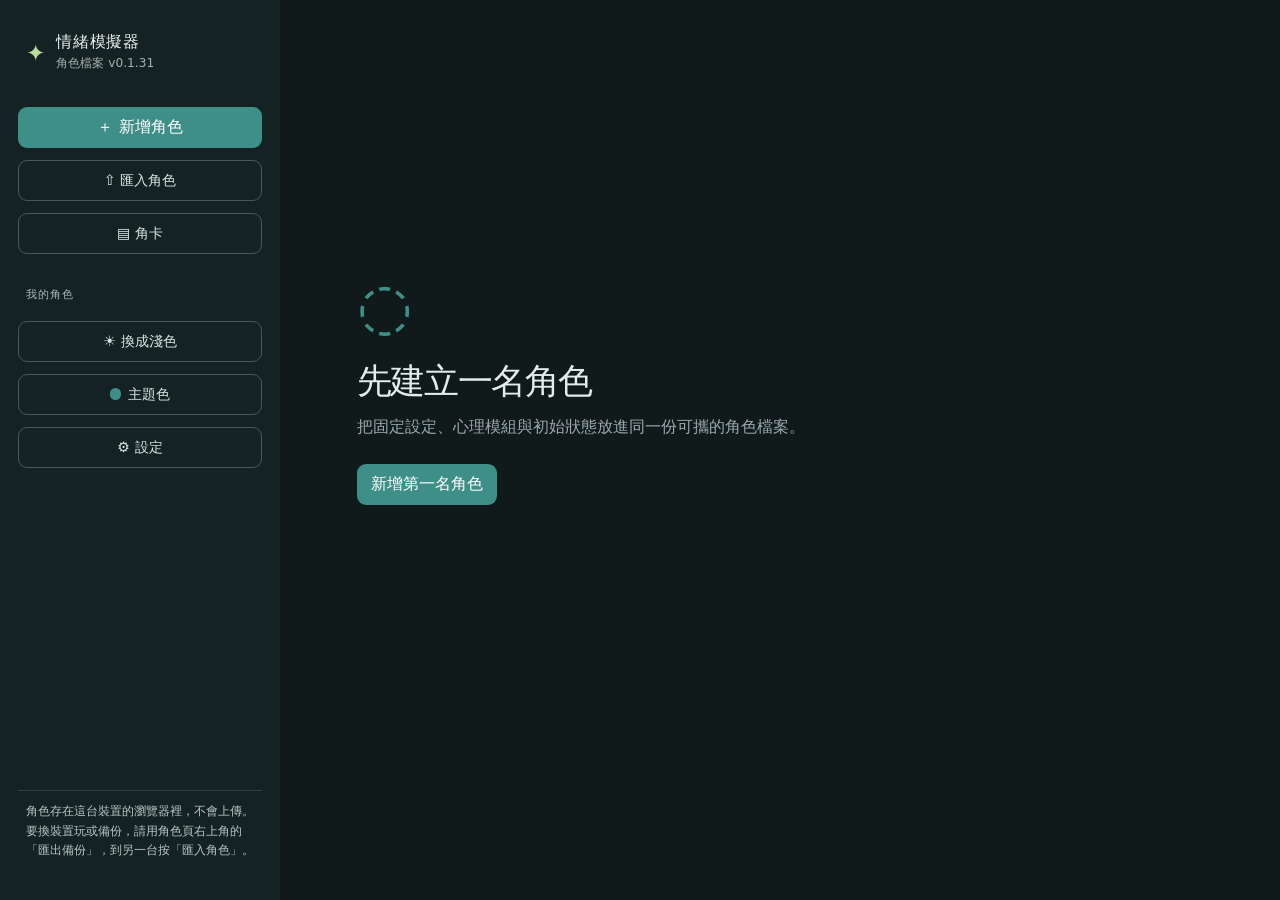
==== docs/index.html @ 6a84ef6d "v0.1.31 補齊：版本號改回 v0.1.31、暫存區移進垃圾桶、日誌和清單 Co-Authored-By: Claude Opus 5.5 <noreply@anthropic.com> Clau" ====
<!doctype html>
<html lang="zh-Hant">
  <head>
    <meta charset="utf-8" />
    <meta name="viewport" content="width=device-width, initial-scale=1, interactive-widget=resizes-content" />
    <title>情緒模擬器｜角色檔案</title>
    <link rel="stylesheet" href="styles.css?v=0.1.31" />
    <script>
      // 先套上深淺色，免得打開時先閃一下白色。預設深色。
      try { const s = JSON.parse(localStorage.getItem("emocara:settings") || "{}"); document.documentElement.dataset.theme = s.theme === "light" ? "light" : "dark"; }
      catch { document.documentElement.dataset.theme = "dark"; }
      // 主題色（色相環）也先套上，免得先閃一下原本的青綠色。app.js 換色時也用這個函式。
      // 每個主色：[色相差, 飽和度, 亮度]。色相一律跟主色一樣（差 0）。
      // 2026-11-22 納可：泡泡和比較飽和的背景調淡一點、色相不要跟主色差太多 → 主色和左邊欄的飽和度降一點。納可：「調太少了，再一點點」→ 再降一次（v0.1.29，泡泡 33% → 27%）。
      window.EmoHueTones = {
        light: { "--accent": [0, 27, 37], "--accent-dark": [0, 34, 27], "--soft": [0, 18, 92], "--c213b3d": [0, 17, 18] },
        dark: { "--accent": [0, 27, 41], "--accent-dark": [0, 34, 69], "--soft": [0, 20, 17], "--c213b3d": [0, 13, 11], "--accent-hover": [0, 25, 47] },
      };
      window.EmoApplyHue = function (hue, theme) {
        const tones = window.EmoHueTones, root = document.documentElement.style;
        theme = theme || document.documentElement.dataset.theme;
        Object.keys(Object.assign({}, tones.light, tones.dark)).forEach(function (name) { root.removeProperty(name); });
        if (!Number.isFinite(hue)) return;
        Object.entries(tones[theme] || tones.dark).forEach(function ([name, [shift, s, l]]) { root.setProperty(name, "hsl(" + ((((hue + shift) % 360) + 360) % 360) + " " + s + "% " + l + "%)"); });
      };
      try { window.EmoApplyHue(JSON.parse(localStorage.getItem("emocara:settings") || "{}").hue); } catch { /* 讀不到就用預設色 */ }
    </script>
  </head>
  <body>
    <div class="app-shell">
      <aside class="sidebar">
        <div class="brand"><span class="spark">✦</span><div><strong>情緒模擬器</strong><small>角色檔案 v0.1.31</small></div></div>
        <button id="new-character" class="primary wide">＋ 新增角色</button>
        <label class="import-button wide">⇧ 匯入角色<input id="import-file" type="file" accept="application/json,.json,text/plain,.txt" /></label>
        <button id="card-open" class="secondary wide settings-button" type="button">▤ 角卡</button>
        <nav><p class="nav-label">我的角色</p><div id="character-list" class="character-list"></div></nav>
        <button id="theme-toggle" class="secondary wide settings-button" type="button">☀ 換成淺色</button>
        <button id="hue-open" class="secondary wide settings-button" type="button"><span class="hue-dot"></span>主題色</button>
        <button id="open-settings" class="secondary wide settings-button">⚙ 設定</button>
        <p class="sidebar-note">角色存在這台裝置的瀏覽器裡，不會上傳。要換裝置玩或備份，請用角色頁右上角的「匯出備份」，到另一台按「匯入角色」。</p>
      </aside>
      <main class="content">
        <section id="empty-state" class="empty-state">
          <div class="empty-icon">◌</div><h1>先建立一名角色</h1><p>把固定設定、心理模組與初始狀態放進同一份可攜的角色檔案。</p>
          <button class="primary" data-new>新增第一名角色</button>
        </section>
        <section id="editor" hidden>
          <header class="page-header">
            <div><p class="eyebrow">CHARACTER PROFILE</p><h1 id="character-title">未命名角色</h1><p id="save-status" class="muted">已存在這台裝置</p></div>
            <div class="header-actions"><button id="export-button" class="secondary">匯出備份</button><button id="delete-character" class="danger-link">刪除角色</button></div>
          </header>
          <div class="tabs" role="tablist">
            <button class="tab" data-tab="chat">聊天</button>
            <button class="tab active" data-tab="character">角色</button>
            <button class="tab" data-tab="observer">觀察者</button>
          </div>

          <section id="panel-chat" class="panel tab-panel chat-panel" hidden>
            <div class="chat-topbar"><h2 id="chat-title">聊天</h2><div class="chat-topbar-right"><span id="chat-width-box" class="chat-width" hidden>寬度<button id="chat-narrower" class="width-button" type="button" aria-label="窄一點">－</button><button id="chat-wider" class="width-button" type="button" aria-label="寬一點">＋</button></span><span id="model-status" class="model-status">檢查模型設定中…</span><button id="chat-zoom" class="secondary small-button" type="button" title="聊天室鋪滿整個畫面">放大</button></div></div>
            <div class="chat-tools">
              <label class="time-switch" title="開著：他知道現在幾點、隔了多久。關著：時間不流動。"><input type="checkbox" id="real-time-toggle"> 現實時間</label>
              <label class="time-switch" title="開著：聊天裡發生的事改變了他，AI 會提議改他的設定，你同意才會改。"><input type="checkbox" id="proposal-toggle"> 設定提議</label>
              <label class="time-switch" title="開著：他回話時會多一段鏡頭看得到的描述（樣貌、動作、場景、表情）。"><input type="checkbox" id="video-toggle"> 視訊模式</label>
              <select id="chat-select" aria-label="切換聊天視窗" hidden></select>
              <button id="new-chat" class="text-button" type="button">開新聊天</button>
            </div>
            <div id="old-chat-banner" class="old-chat-banner" hidden>這是舊的聊天，只能看，不能接著聊。<button id="back-to-current-chat" class="text-button" type="button">回到目前的聊天</button></div>
            <div id="chat-history" class="chat-history" aria-live="polite"></div>
            <section id="manual-chat-workflow" class="manual-workflow" hidden>
              <p id="manual-step-1" class="manual-step">1. 按「複製提示詞」，貼給網頁上的 AI。</p>
              <div class="chat-actions left"><button id="copy-chat-prompt" class="secondary" type="button">複製提示詞</button><button id="show-chat-prompt" class="text-button" type="button">看提示詞內容</button></div>
              <textarea id="manual-chat-prompt" rows="8" class="code-input" readonly hidden></textarea>
              <p class="manual-step">2. 複製 AI 回的整段，回來按「從剪貼簿貼上」。</p>
              <div class="chat-actions left"><button id="paste-chat-response" class="primary" type="button">從剪貼簿貼上</button><button id="cancel-manual-chat" class="secondary" type="button">取消這句</button></div>
              <p id="paste-help" class="paste-help" hidden></p>
              <details class="manual-fallback"><summary>貼不進來？改成自己貼</summary>
                <textarea id="manual-chat-response" rows="4" class="code-input" placeholder="整段貼上就好，被 ```json 包住也可以。"></textarea>
                <div class="chat-actions"><button id="parse-chat-response" class="secondary" type="button">用框裡的內容</button></div>
              </details>
            </section>
            <form id="chat-form" class="chat-composer">
              <textarea id="chat-message" rows="1" maxlength="4000" placeholder="想跟他說什麼？" aria-label="想對角色說的話"></textarea>
              <button id="chat-generate" class="primary chat-send">送出</button>
            </form>
            <div class="chat-mode-row"><label>回覆方式<select id="chat-mode"><option value="manual">手動複製貼上</option><option value="automatic">Gemini 自動回覆</option></select></label><span class="chat-hint">Enter 送出，Shift＋Enter 換行</span></div>
          </section>

          <section id="panel-character" class="panel tab-panel">
            <div class="section-heading"><div><h2>角色</h2><p>用你自己的話寫就好。空著的格子會直接跳過，不用填滿。</p></div><button id="save-character" class="primary">儲存角色</button></div>
            <details id="proposal-box" class="advanced proposal-box" hidden>
              <summary id="proposal-summary">AI 提議的設定變化</summary>
              <p class="muted proposal-intro">聊天裡發生的事改變了他，AI 提議這樣改。放著不處理也沒關係，同意了才會改進設定。</p>
              <div id="proposal-list" class="proposal-list"></div>
            </details>
            <form id="character-form">
              <div class="form-grid">
                <label class="field span-2">名字<input name="name" required placeholder="角色姓名" /></label>
                <label class="field">年齡<input name="age" type="text" placeholder="可留空" /></label>
                <label class="field">職業／身分<input name="occupation" placeholder="可留空" /></label>
                <label class="field span-2">外表<textarea name="appearance" rows="3" placeholder="長相、穿著、給人的第一印象……"></textarea></label>
              </div>
              <div class="subsection-heading"><h3>心理模組</h3><p>每一格附一個問題幫你想。關掉的模組，AI 就讀不到。</p></div>
              <div id="module-cards" class="module-cards"></div>
              <div class="chat-actions"><button type="button" id="add-custom-module" class="secondary">＋ 新增自訂模組</button></div>
              <details class="advanced">
                <summary>更多基本資料（別名、性別、背景……）</summary>
                <div class="form-grid">
                  <label class="field">別名（以逗號分隔）<input name="aliases" placeholder="例：小北, 北北" /></label>
                  <label class="field">性別<input name="gender" placeholder="可留空" /></label>
                  <label class="field">代名詞<input name="pronouns" placeholder="可留空" /></label>
                  <label class="field span-2">背景與人生經歷<textarea name="background" rows="5" placeholder="成長環境、家庭、重要經歷……"></textarea></label>
                  <label class="field span-2">目前生活狀態<textarea name="current_situation" rows="3" placeholder="目前身處什麼情況？"></textarea></label>
                  <label class="field span-2">其他設定（JSON 物件）<textarea name="other_information" rows="4" class="code-input" placeholder='例如：{ "world": "北境大學" }'></textarea></label>
                </div>
              </details>
              <div class="chat-actions"><span id="character-dirty" class="dirty-note"></span><button class="primary">儲存角色</button></div>
            </form>

            <details class="advanced advanced-main">
              <summary>進階（數字和系統設定，平常不用動）</summary>
              <section class="advanced-section">
                <div class="section-heading"><div><h3>心理數值</h3><p>數值只用於角色演繹，不是臨床心理測量。</p></div><button id="save-state" class="primary">儲存心理數值</button></div>
                <form id="state-form" class="state-form">
              <section><h3>情緒座標</h3><div class="form-grid"><label class="field">情緒效價（-100～100）<input name="valence" type="number" min="-100" max="100" /></label><label class="field">喚起程度（0～100）<input name="arousal" type="number" min="0" max="100" /></label></div></section>
              <section><h3>預設心理指標</h3><div class="form-grid metrics"><label class="field">安全感<input name="security" type="number" min="0" max="100" /></label><label class="field">焦慮<input name="anxiety" type="number" min="0" max="100" /></label><label class="field">孤獨感<input name="loneliness" type="number" min="0" max="100" /></label><label class="field">情緒穩定度<input name="emotional_stability" type="number" min="0" max="100" /></label></div></section>
              <section class="form-grid"><label class="field">目前情緒（JSON 物件）<textarea name="emotions" rows="5" class="code-input" placeholder='例如：{ "joy": 20, "grief": 40 }'></textarea></label><label class="field">自訂指標（JSON 物件）<textarea name="custom_metrics" rows="5" class="code-input" placeholder='例如：{ "curiosity": 60 }'></textarea></label></section>
            </form>
              </section>
              <section class="advanced-section">
                <div class="section-heading"><div><h3>關係數值</h3><p>由你手動設定；目前 AI 不會自行更動。</p></div><button id="add-relationship" class="primary">＋ 新增關係</button></div>
                <div class="module-layout"><aside id="relationship-list" class="module-list"></aside><article id="relationship-editor" class="module-editor empty-module">選取左側關係，開始編輯它的維度。</article></div>
              </section>
              <section class="advanced-section">
                <div><h3>記憶容量</h3><p class="muted">超出上限時只會阻止新增，不會自動刪除或合併舊記憶。</p></div>
                <form id="memory-settings-form" class="memory-settings-grid">
                <div class="memory-limit"><strong>核心記憶</strong><label class="field">最多筆數<input name="core_max_items" type="number" min="1" max="500" /></label><label class="field">每筆文字上限<input name="core_max_chars" type="number" min="40" max="5000" /></label></div>
                <div class="memory-limit"><strong>重要記憶</strong><label class="field">最多筆數<input name="important_max_items" type="number" min="1" max="500" /></label><label class="field">每筆文字上限<input name="important_max_chars" type="number" min="40" max="5000" /></label></div>
                <div class="memory-limit"><strong>普通記憶</strong><label class="field">最多筆數<input name="ordinary_max_items" type="number" min="1" max="500" /></label><label class="field">每筆文字上限<input name="ordinary_max_chars" type="number" min="40" max="5000" /></label></div>
                <div class="memory-settings-actions"><button class="primary">儲存記憶容量</button></div>
              </form>
              </section>
              <section class="advanced-section">
                <div class="section-heading"><div><h3>完整資料</h3><p>給檢查和除錯用。</p></div><button id="copy-json" class="secondary">複製 JSON</button></div>
                <pre id="json-preview" class="json-preview"></pre>
              </section>
            </details>
          </section>
          <section id="panel-observer" class="panel tab-panel" hidden>
            <div class="section-heading"><div><h2>觀察者</h2><p>僅在你主動開啟此頁時顯示；不會在聊天中自動曝光角色的內在資料。</p></div><span class="observer-badge">只讀</span></div>
            <section class="observer-section"><div class="observer-title"><h3>他現在</h3><span id="observer-now-time" class="observer-note"></span></div><div id="observer-now" class="observer-now"></div></section>
            <section class="observer-section"><div class="observer-title"><h3>他記得的近期經過</h3><span class="observer-note">AI 每句順便更新，最多 500 字</span></div><p id="observer-summary" class="observer-summary"></p></section>
            <section class="observer-section"><div class="observer-title"><h3>內心時間線</h3><span class="observer-note">最近 30 句，新的在上面</span></div><div id="observer-inner" class="observer-inner"></div></section>
            <section class="observer-section"><div class="observer-title"><h3>已確認記憶</h3><span id="observer-memory-count" class="badge">0</span><button id="memory-cleanup" class="secondary small-button" type="button">請 AI 整理記憶</button></div><div id="observer-memories" class="observer-memories"></div></section>
            <details class="advanced observer-numbers"><summary>數字（心理數值、關係），平常不用看</summary>
              <section class="observer-section"><h3>目前心理狀態</h3><div id="observer-state" class="observer-metrics"></div></section>
              <section class="observer-section"><h3>關係資料</h3><p id="observer-relationships" class="observer-empty"></p><div id="observer-relationship-list" class="observer-relationships"></div></section>
            </details>
          </section>

        </section>
      </main>
    </div>
    <div id="toast" class="toast" role="status"></div>
    <dialog id="card-dialog" class="choice-dialog card-dialog"><form method="dialog">
      <h2>角卡</h2>
      <p>空白的角卡格式已經複製好了，拿去別的地方慢慢填。填好再貼回下面，或按左邊「匯入角色」選檔案。匯入一律變成一個新角色。</p>
      <textarea id="card-template" class="code-input" rows="7" readonly aria-label="空白角卡格式"></textarea>
      <div class="dialog-actions"><button id="card-copy" type="button" class="secondary">再複製一次</button><button id="card-download" type="button" class="secondary">下載成檔案</button></div>
      <textarea id="card-paste" rows="5" placeholder="把填好的角卡整份貼在這裡" aria-label="貼上填好的角卡"></textarea>
      <div class="dialog-actions"><button value="cancel" class="text-button">關閉</button><button id="card-import" type="button" class="primary">匯入成新角色</button></div>
    </form></dialog>
    <dialog id="memory-dialog" class="choice-dialog card-dialog"><form method="dialog">
      <h2>整理記憶</h2>
      <p>請 AI 把意思一樣或很像的記憶合併。整理完會先給你看，按「換成整理後的記憶」才會真的換。</p>
      <div class="dialog-actions"><button id="mc-copy" type="button" class="secondary">複製提示詞</button><button id="mc-gemini" type="button" class="primary">用 Gemini 整理</button></div>
      <textarea id="mc-paste" rows="4" placeholder="手動：把提示詞貼給網頁上的 AI，再把它回的整段貼在這裡" aria-label="貼上 AI 整理的結果"></textarea>
      <div class="dialog-actions"><button id="mc-read" type="button" class="secondary">讀取貼上的內容</button></div>
      <div id="mc-preview" class="mc-preview"></div>
      <div class="dialog-actions"><button value="cancel" class="text-button">關閉</button><button id="mc-apply" type="button" class="primary" hidden>換成整理後的記憶</button></div>
    </form></dialog>
    <dialog id="hue-dialog" class="choice-dialog"><form method="dialog">
      <h2>主題色</h2>
      <p>在色環上點一下或拖著轉，換整個網頁的主色。深淺和鮮豔度固定。</p>
      <div id="hue-ring" class="hue-ring" role="slider" aria-label="色相" aria-valuemin="0" aria-valuemax="359" tabindex="0"><span id="hue-knob" class="hue-knob"></span><span id="hue-center" class="hue-center"></span></div>
      <div class="dialog-actions"><button id="hue-reset" type="button" class="secondary">恢復預設</button><button value="done" class="primary">好了</button></div>
    </form></dialog>
    <dialog id="time-dialog" class="choice-dialog"><form method="dialog">
      <h2>打開現實時間</h2>
      <p id="time-dialog-text"></p>
      <button value="now" class="primary choice">算「剛剛」<small>他覺得你們剛剛還在聊，從現在開始才感覺到時間流動。</small></button>
      <button value="real" class="secondary choice">照真實時間<small id="time-dialog-real"></small></button>
      <button value="cancel" class="text-button">取消，不打開</button>
    </form></dialog>
    <dialog id="new-chat-dialog" class="choice-dialog"><form method="dialog">
      <h2>開新聊天</h2>
      <p>要讓他記得以前的事嗎？</p>
      <button value="keep" class="primary choice">沿用記憶<small id="new-chat-keep-text"></small></button>
      <button value="fresh" class="secondary choice">不沿用記憶<small id="new-chat-fresh-text"></small></button>
      <button value="cancel" class="text-button">取消</button>
    </form></dialog>
    <dialog id="settings-dialog"><form method="dialog" id="settings-form"><div class="dialog-heading"><h2>設定</h2><button value="cancel" class="icon-button" aria-label="關閉">×</button></div>
      <p class="muted">這些設定只存在這台裝置的瀏覽器裡，不會上傳到 GitHub。換一台裝置要再填一次。</p>
      <label class="field">Gemini 鑰匙<input name="gemini_api_key" type="password" autocomplete="off" placeholder="從 Google AI Studio 複製過來" /></label>
      <label class="field">Gemini 模型名稱<input name="gemini_model" placeholder="gemini-3.8-flash" /></label>
      <p class="muted">只用手動模式的話，這裡可以不填。</p>
      <label class="time-switch"><input type="checkbox" name="auto_copy"> 手動模式送出時，自動複製提示詞</label>
      <label class="field">手機按「放大」時<select name="phone_zoom"><option value="fullscreen">真的全螢幕（連網址列都藏起來）</option><option value="page">只在網頁裡放大</option></select></label>
      <p class="muted">只對手機、平板有用，電腦一律是網頁裡放大。iPhone 的瀏覽器不讓網頁進全螢幕，在 iPhone 上一律是網頁裡放大。</p>
      <div class="dialog-actions"><button value="cancel" class="secondary">取消</button><button value="default" class="primary">儲存</button></div></form></dialog>
    <script src="core.js?v=0.1.31"></script>
    <script src="store.js?v=0.1.31"></script>
    <script src="ai.js?v=0.1.31"></script>
    <script src="app.js?v=0.1.31"></script>
  </body>
</html>
---- docs/styles.css ----
:root { --ink:#21333b; --muted:#708086; --line:#dce5e4; --canvas:#f3f7f5; --paper:#fffefd; --accent:#367c78; --accent-dark:#225f5c; --soft:#e6f0ed; --danger:#ad4d4b; --shadow:0 14px 35px rgba(35,60,58,.09); font-family: Inter, "Noto Sans TC", system-ui, sans-serif; }
* { box-sizing:border-box; } [hidden] { display:none !important; } body { margin:0; color:var(--ink); background:var(--canvas); } button, input, textarea, select { font:inherit; } button { cursor:pointer; } .app-shell { min-height:100vh; display:grid; grid-template-columns:280px minmax(0,1fr); }
.sidebar { background:var(--c213b3d); color:#eaf1ef; padding:28px 18px; display:flex; flex-direction:column; gap:12px; } .brand { display:flex; align-items:center; gap:11px; padding:4px 8px 23px; } .brand strong { display:block; letter-spacing:.04em; } .brand small { display:block; font-size:.76rem; opacity:.68; margin-top:2px; } .spark { color:#badc9a; font-size:1.45rem; }
.primary,.secondary,.danger-link,.import-button { border:0; border-radius:9px; padding:10px 14px; font-weight:500; transition:.18s; text-align:center; } .primary { background:var(--accent); color:#fff; } .primary:hover { background:var(--accent-dark); } .secondary { background:var(--soft); color:var(--accent-dark); } .secondary:hover { filter:brightness(.96); } .wide { width:100%; display:block; } .import-button { background:transparent; color:#d8e6e3; border:1px solid rgba(255,255,255,.23); font-size:.9rem; } .import-button input { display:none; } .nav-label { margin:21px 8px 7px; color:#a8bdba; text-transform:uppercase; letter-spacing:.1em; font-size:.7rem; }
.character-list { display:grid; gap:4px; } .character-item { width:100%; border:0; background:transparent; color:#eaf1ef; text-align:left; padding:11px 10px; border-radius:8px; } .character-item:hover,.character-item.active { background:rgba(255,255,255,.12); } .character-item small { display:block; opacity:.62; margin-top:2px; font-size:.72rem; } .sidebar-note { margin-top:auto; padding:11px 8px 0; color:#b5c7c5; font-size:.77rem; line-height:1.55; border-top:1px solid rgba(255,255,255,.13); }
.content { max-width:1200px; width:100%; margin:0 auto; padding:52px 6vw 72px; } .empty-state { min-height:75vh; display:grid; align-content:center; justify-items:start; max-width:520px; } .empty-icon { color:var(--accent); font-size:4rem; line-height:1; } .empty-state h1 { font-size:2.2rem; margin:20px 0 8px; } .empty-state p { color:var(--muted); line-height:1.7; margin:0 0 23px; } .page-header,.section-heading { display:flex; justify-content:space-between; gap:22px; align-items:flex-start; } .page-header { padding-bottom:28px; } .eyebrow { color:var(--accent); font-size:.75rem; letter-spacing:.14em; font-weight:500; margin:0 0 7px; } h1 { font-size:2rem; margin:0; letter-spacing:-.04em; } h2 { margin:0; font-size:1.25rem; } h3 { font-size:.95rem; margin:0 0 14px; } .muted,.section-heading p { color:var(--muted); margin:6px 0 0; font-size:.9rem; line-height:1.5; }.header-actions { display:flex; align-items:center; gap:14px; }.danger-link { background:transparent; color:var(--danger); padding-left:4px; padding-right:4px; }
.tabs { display:flex; gap:3px; border-bottom:1px solid var(--line); margin-bottom:27px; overflow:auto; } .tab { flex:0 0 auto; border:0; background:transparent; color:var(--muted); padding:12px 15px; border-bottom:2px solid transparent; } .tab.active { color:var(--accent-dark); border-color:var(--accent); font-weight:500; } .badge { display:inline-grid; place-items:center; min-width:19px; height:19px; border-radius:10px; background:var(--soft); font-size:.7rem; }
.panel { background:var(--paper); border:1px solid var(--ce3ebea); border-radius:14px; box-shadow:var(--shadow); padding:29px; } .form-grid { display:grid; grid-template-columns:repeat(2,minmax(0,1fr)); gap:18px; margin-top:25px; } .field { display:grid; gap:7px; color:var(--c46575b); font-size:.84rem; font-weight:500; } .field input,.field textarea,.field select { width:100%; border:1px solid var(--cccd9d6); border-radius:8px; padding:10px 11px; background:var(--cfff); color:var(--ink); font-weight:400; outline:none; } .field textarea { resize:vertical; line-height:1.52; }.field input:focus,.field textarea:focus,.field select:focus { border-color:var(--accent); box-shadow:0 0 0 3px rgba(54,124,120,.12); }.span-2 { grid-column:span 2; }.code-input,.json-preview { font-family:ui-monospace, SFMono-Regular, Consolas, monospace; font-size:.8rem; }
.module-layout { display:grid; grid-template-columns:250px minmax(0,1fr); gap:25px; margin-top:25px; }.module-list { border-right:1px solid var(--line); padding-right:17px; display:grid; align-content:start; gap:5px; }.module-list button { border:0; background:transparent; border-radius:8px; text-align:left; padding:10px; color:var(--ink); }.module-list button:hover,.module-list button.active { background:var(--soft); }.module-list small { display:block; color:var(--muted); margin-top:3px; }.module-list .off { opacity:.5; }.module-editor { min-height:290px; }.empty-module { color:var(--muted); display:grid; place-items:center; border:1px dashed var(--line); border-radius:10px; }.module-editor-form { display:grid; gap:15px; }.module-top { display:grid; grid-template-columns:1fr 1fr auto; gap:12px; align-items:end; }.module-actions { display:flex; justify-content:space-between; gap:10px; margin-top:4px; }.toggle { display:flex; align-items:center; gap:7px; font-size:.85rem; white-space:nowrap; color:var(--muted); }.toggle input { accent-color:var(--accent); }.delete-module { border:0; background:transparent; color:var(--danger); padding:6px; }
.state-form { display:grid; gap:29px; margin-top:26px; }.state-form section { padding-bottom:24px; border-bottom:1px solid var(--line); }.state-form section:last-child { border:0; padding:0; }.metrics { grid-template-columns:repeat(4,minmax(0,1fr)); }.json-preview { margin:24px 0 0; padding:18px; background:var(--c1f3335); color:#dcece8; border-radius:9px; overflow:auto; max-height:560px; line-height:1.55; }
dialog { border:0; padding:0; border-radius:13px; box-shadow:0 18px 60px rgba(20,38,39,.25); width:min(410px,calc(100vw - 30px)); } dialog::backdrop { background:rgba(19,42,42,.36); } dialog form { padding:23px; display:grid; gap:17px; }.dialog-heading { display:flex; justify-content:space-between; align-items:center; }.icon-button { border:0; background:transparent; font-size:1.55rem; color:var(--muted); }.dialog-actions { display:flex; justify-content:flex-end; gap:9px; margin-top:5px; }.toast { position:fixed; right:24px; bottom:24px; transform:translateY(90px); opacity:0; background:var(--c213b3d); color:#fff; border-radius:8px; padding:11px 15px; transition:.22s; box-shadow:var(--shadow); }.toast.show { transform:translateY(0); opacity:1; }
.memory-settings { display:grid; gap:17px; margin-top:30px; padding-top:25px; border-top:1px solid var(--line); }.memory-settings h3 { margin:0 0 5px; }.memory-settings p { margin:0; color:var(--muted); font-size:.88rem; line-height:1.5; }.memory-settings-grid { display:grid; grid-template-columns:repeat(3,minmax(0,1fr)); gap:12px; }.memory-limit { display:grid; gap:12px; padding:14px; border:1px solid var(--line); border-radius:9px; background:var(--cfbfdfc); }.memory-limit strong { color:var(--accent-dark); }.memory-settings-actions { grid-column:1 / -1; display:flex; justify-content:flex-end; }.model-status { align-self:center; border-radius:999px; padding:7px 10px; background:var(--cf4e7df); color:var(--c814d3d); font-size:.78rem; font-weight:500; white-space:nowrap; }.model-status.ready { background:var(--soft); color:var(--accent-dark); }.chat-history { display:grid; gap:12px; min-height:120px; max-height:440px; margin:25px 0; padding:2px 3px 4px; overflow:auto; }.chat-empty { margin:auto 0; color:var(--muted); text-align:center; padding:34px 16px; border:1px dashed var(--line); border-radius:10px; }.chat-turn { display:grid; gap:9px; padding:16px; border:1px solid var(--line); border-radius:11px; background:var(--cfcfefd); }.chat-turn p { margin:0; white-space:pre-wrap; line-height:1.6; }.chat-user { color:var(--muted); }.chat-character { color:var(--ink); font-weight:500; }.chat-turn-state { color:var(--muted); font-size:.84rem; }.chat-turn-state summary { cursor:pointer; }.chat-turn-state pre,.preview-state { margin:8px 0 0; padding:10px; border-radius:7px; background:var(--cf1f6f4); overflow:auto; white-space:pre-wrap; font:inherit; font-size:.82rem; line-height:1.5; }.chat-composer,.manual-workflow { display:grid; gap:15px; padding-top:20px; border-top:1px solid var(--line); }.manual-workflow { margin-top:20px; }.chat-actions { display:flex; justify-content:flex-end; gap:9px; }.chat-preview { display:grid; gap:13px; margin-top:22px; padding:19px; border:1px solid var(--cb7d4ca); border-radius:11px; background:var(--cf7fbf9); }.chat-preview h3,.preview-reply { margin:0; }.preview-reply { white-space:pre-wrap; line-height:1.65; }.preview-memories { display:grid; gap:8px; padding:13px; border:1px solid var(--cd8e7e1); border-radius:8px; color:var(--muted); font-size:.86rem; }.memory-heading { margin:0; color:var(--ink); font-weight:500; }.memory-candidate { display:flex; align-items:flex-start; gap:9px; color:var(--ink); line-height:1.5; cursor:pointer; }.memory-candidate input { margin-top:3px; accent-color:var(--accent); }.observer-badge { align-self:center; padding:6px 10px; border-radius:999px; background:var(--ceef2f1); color:var(--muted); font-size:.78rem; font-weight:500; }.observer-section { padding:24px 0; border-bottom:1px solid var(--line); }.observer-section:last-child { border-bottom:0; padding-bottom:0; }.observer-section h3 { margin:0 0 15px; }.observer-title { display:flex; align-items:center; gap:8px; }.observer-title h3 { margin:0; }.observer-metrics { display:grid; grid-template-columns:repeat(3,minmax(0,1fr)); gap:10px; }.observer-metric { display:grid; gap:5px; padding:13px; border-radius:9px; background:var(--cf1f6f4); }.observer-metric small { color:var(--muted); }.observer-metric strong { font-size:1.15rem; }.observer-memories,.observer-relationships { display:grid; gap:17px; }.memory-group { display:grid; gap:8px; }.memory-group h4 { margin:0; color:var(--accent-dark); font-size:.88rem; }.observer-memory,.observer-relationship { padding:11px 13px; border-left:3px solid var(--cb7d4ca); background:var(--cfbfdfc); }.observer-memory strong,.observer-relationship strong { display:block; line-height:1.5; }.observer-memory p,.observer-relationship p,.observer-empty { margin:5px 0 0; color:var(--muted); font-size:.87rem; line-height:1.5; }
@media (max-width:780px) { .app-shell { grid-template-columns:1fr; }.sidebar { min-height:auto; padding:18px; }.sidebar-note { display:none; }.content { padding:30px 18px 50px; }.page-header,.section-heading { flex-direction:column; }.panel { padding:20px; }.module-layout { grid-template-columns:1fr; }.module-list { border-right:0; border-bottom:1px solid var(--line); padding:0 0 14px; grid-auto-flow:column; grid-auto-columns:max-content; overflow:auto; }.metrics,.memory-settings-grid,.observer-metrics { grid-template-columns:repeat(2,minmax(0,1fr)); }.module-top { grid-template-columns:1fr; }.form-grid { grid-template-columns:1fr; }.span-2 { grid-column:auto; } }

/* 角色頁：模組文字框（v0.1.2） */
.subsection-heading { margin:30px 0 14px; padding-top:22px; border-top:1px solid var(--line); } .subsection-heading h3 { margin:0; } .subsection-heading p { margin:6px 0 0; color:var(--muted); font-size:.9rem; }
.module-cards { display:grid; gap:12px; }
.module-card { border:1px solid var(--line); border-radius:10px; padding:14px 16px; background:var(--cfff); transition:opacity .15s; } .module-card.off { opacity:.5; }
.module-card-head { display:flex; align-items:center; gap:12px; } .module-card-head strong,.module-card-head .module-name-input { flex:1; min-width:0; }
.module-name-input { border:1px solid var(--cccd9d6); border-radius:8px; padding:6px 9px; font-weight:500; color:var(--ink); }
.module-guide { margin:5px 0 9px; color:var(--muted); font-size:.87rem; line-height:1.5; }
.module-card textarea { width:100%; border:1px solid var(--cccd9d6); border-radius:8px; padding:10px 11px; color:var(--ink); resize:vertical; line-height:1.6; outline:none; } .module-card textarea:focus,.module-name-input:focus { border-color:var(--accent); box-shadow:0 0 0 3px rgba(54,124,120,.12); outline:none; }
.module-legacy { margin:8px 0 0; color:var(--muted); font-size:.8rem; }
.advanced { margin-top:18px; border:1px solid var(--line); border-radius:10px; padding:4px 16px; } .advanced > summary { cursor:pointer; padding:10px 0; color:var(--muted); font-weight:500; } .advanced[open] > summary { margin-bottom:10px; }
.advanced-main { margin-top:22px; background:var(--paper); }
.advanced-section { padding:18px 0; border-top:1px solid var(--line); } .advanced-section h3 { margin:0; }
.dirty-note { color:var(--ca0672b); font-size:.86rem; margin-right:auto; align-self:center; }
.proposal-box { margin:0 0 18px; background:var(--cfbfaf5); }
.proposal-box.many > summary { color:var(--ca0672b); }
.proposal-intro { margin:0 0 12px; font-size:.86rem; line-height:1.5; }
.proposal-list { display:grid; gap:12px; padding-bottom:12px; }
.proposal-card { border:1px solid var(--line); border-radius:10px; padding:12px 14px; background:var(--cfff); display:grid; gap:7px; }
.proposal-card p { margin:0; line-height:1.55; white-space:pre-wrap; font-size:.88rem; }
.proposal-card small { color:var(--muted); font-size:.76rem; }
.proposal-now { color:var(--muted); }
.proposal-new { border-left:3px solid var(--accent); padding-left:9px; }
.proposal-card textarea { width:100%; border:1px solid var(--cccd9d6); border-radius:8px; padding:9px 10px; color:var(--ink); resize:vertical; line-height:1.6; }
.proposal-older summary { cursor:pointer; color:var(--muted); font-size:.8rem; }
.proposal-older p { margin-top:6px; color:var(--muted); font-size:.82rem; }
.proposal-actions { display:flex; gap:8px; justify-content:flex-end; flex-wrap:wrap; }
.tab-badge { display:inline-block; margin-left:5px; min-width:18px; padding:0 5px; border-radius:9px; background:#c98a3d; color:#fff; font-size:.72rem; line-height:18px; text-align:center; }

.settings-button { background:transparent; color:#d8e6e3; border:1px solid rgba(255,255,255,.23); font-size:.9rem; }
/* 聊天：泡泡樣式（2026-11-22 v0.1.5） */
.chat-panel { display:flex; flex-direction:column; padding:0; overflow:hidden; }
.chat-topbar { display:flex; justify-content:space-between; align-items:center; gap:12px; padding:16px 22px; border-bottom:1px solid var(--line); }
.chat-topbar h2 { margin:0; font-size:1.1rem; }
.chat-topbar-right { display:flex; align-items:center; gap:10px; }
/* 聊天室放大：鋪滿整個瀏覽器畫面（網頁裡的放大，不是真的全螢幕） */
body.chat-zoomed { overflow:hidden; }
body.chat-zoomed #panel-chat { position:fixed; inset:0; z-index:40; border:0; border-radius:0; box-shadow:none; height:100vh; height:100dvh; }
/* 手機鍵盤彈出來時，聊天室縮到鍵盤上面剩下的高度（--app-height、--app-top 由 app.js 依實際看得到的畫面算） */
body.chat-zoomed #panel-chat { top:var(--app-top, 0px); bottom:auto; height:var(--app-height, 100dvh); }
body.chat-zoomed .chat-panel .chat-history { flex:1 1 auto; height:auto; min-height:0; }
/* 放大時內容置中一欄，寬度用標題列的滑桿調（記在這台裝置） */
body.chat-zoomed #panel-chat { background:var(--canvas); }
body.chat-zoomed #panel-chat > * { width:100%; max-width:var(--chat-width, 820px); margin-inline:auto; background:var(--paper); border-inline:1px solid var(--line); }
body.chat-zoomed #panel-chat > .chat-history { background:var(--cf7faf9); }
.chat-width { display:flex; align-items:center; gap:6px; font-size:.78rem; color:var(--muted); }
.width-button { width:28px; height:28px; padding:0; border:1px solid var(--line); border-radius:7px; background:var(--soft); color:var(--accent-dark); font-size:1rem; line-height:1; }
.width-button:disabled { opacity:.4; cursor:default; }
@media (max-width:780px) { .chat-width { display:none !important; } }
/* 角卡 */
.card-dialog { width:min(560px,calc(100vw - 30px)); }
.card-dialog textarea { width:100%; border:1px solid var(--cccd9d6); border-radius:8px; padding:9px 10px; background:var(--cfff); color:var(--ink); resize:vertical; line-height:1.55; }
/* 整理記憶 */
.observer-title #memory-cleanup { margin-left:auto; }
.mc-preview { display:grid; gap:6px; max-height:40vh; overflow:auto; }
.mc-preview p { margin:0; font-size:.86rem; line-height:1.55; }
/* 色相環 */
dialog { background:var(--paper); color:var(--ink); }
.hue-dot { display:inline-block; width:.8em; height:.8em; margin-right:7px; border-radius:50%; background:var(--accent); vertical-align:-1px; }
.hue-ring { position:relative; width:220px; height:220px; margin:4px auto; border-radius:50%; cursor:pointer; touch-action:none;
  background:conic-gradient(hsl(0 45% 45%), hsl(60 45% 45%), hsl(120 45% 45%), hsl(180 45% 45%), hsl(240 45% 45%), hsl(300 45% 45%), hsl(360 45% 45%)); }
.hue-ring::after { content:""; position:absolute; inset:34px; border-radius:50%; background:var(--paper); }
.hue-center { position:absolute; inset:62px; border-radius:50%; background:var(--accent); z-index:1; }
.hue-knob { position:absolute; left:50%; top:50%; width:24px; height:24px; margin:-12px 0 0 -12px; border-radius:50%; border:3px solid #fff; box-shadow:0 0 0 1px rgba(0,0,0,.35); z-index:2; pointer-events:none; }
.hue-ring:focus-visible { outline:3px solid var(--accent); outline-offset:4px; }
.toast { z-index:60; }
.chat-panel .chat-history { display:flex; flex-direction:column; gap:10px; height:min(62vh,620px); min-height:260px; max-height:none; margin:0; padding:20px 22px; overflow-y:auto; background:var(--cf7faf9); }
.chat-panel .chat-empty { margin:auto; border:0; }
.chat-row { display:flex; flex-direction:column; max-width:78%; }
.chat-row.me { align-self:flex-end; align-items:flex-end; }
.chat-row.them { align-self:flex-start; align-items:flex-start; }
.chat-bubble { padding:10px 14px; border-radius:16px; line-height:1.6; white-space:pre-wrap; overflow-wrap:anywhere; }
.chat-row.me .chat-bubble { background:var(--accent); color:#fff; border-bottom-right-radius:5px; }
.chat-row.them .chat-bubble { background:var(--cfff); color:var(--ink); border:1px solid var(--line); border-bottom-left-radius:5px; }
.chat-row.pending .chat-bubble { opacity:.72; }
.chat-row.them.pending .chat-bubble { opacity:1; border:1px dashed var(--c9cc3b8); }
.chat-row.typing .chat-bubble { color:var(--muted); letter-spacing:.2em; }
.chat-notes { display:grid; gap:2px; margin:4px 6px 0; }
.chat-note { color:var(--muted); font-size:.78rem; }
.chat-note summary { cursor:pointer; list-style:none; }
.chat-note summary::-webkit-details-marker { display:none; }
.chat-note pre { margin:6px 0 0; padding:8px 10px; border-radius:7px; background:var(--ceef4f2); white-space:pre-wrap; font:inherit; font-size:.76rem; }
.chat-confirm { display:grid; gap:6px; margin:6px 4px 0; padding:9px 11px; border-radius:10px; background:var(--ceef5f2); font-size:.82rem; color:var(--muted); }
.chat-confirm-line { margin:0; line-height:1.5; }
.chat-confirm .memory-candidate { font-size:.82rem; }
.chat-confirm-actions { display:flex; justify-content:flex-end; gap:7px; margin-top:2px; }
.chat-confirm-actions button { padding:6px 14px; font-size:.84rem; }
.chat-panel .manual-workflow { display:grid; gap:9px; margin:0; padding:14px 22px; border-top:1px solid var(--line); background:var(--cfbfdfc); }
.manual-step { margin:0; color:var(--ink); font-size:.86rem; font-weight:500; }
.chat-actions.left { justify-content:flex-start; align-items:center; }
.text-button { border:0; background:transparent; color:var(--accent-dark); text-decoration:underline; padding:6px; font-size:.84rem; }
.chat-panel .manual-workflow textarea { width:100%; border:1px solid var(--cccd9d6); border-radius:8px; padding:9px 10px; background:var(--cfff); color:var(--ink); resize:vertical; }
.chat-panel .chat-composer { display:flex; gap:9px; align-items:flex-end; padding:12px 16px 6px; border-top:1px solid var(--line); background:var(--paper); }
.chat-composer textarea { flex:1; min-width:0; resize:none; border:1px solid var(--cccd9d6); border-radius:20px; padding:10px 15px; line-height:1.5; max-height:160px; outline:none; color:var(--ink); background:var(--cfff); }
.chat-composer textarea:focus { border-color:var(--accent); }
.chat-send { border-radius:20px; padding:10px 18px; }
.chat-send:disabled { opacity:.5; cursor:default; }
.chat-mode-row { display:flex; justify-content:space-between; align-items:center; gap:10px; flex-wrap:wrap; padding:2px 20px 12px; color:var(--muted); font-size:.78rem; }
.chat-mode-row label { display:flex; align-items:center; gap:6px; }
.chat-mode-row select { border:1px solid var(--cccd9d6); border-radius:7px; padding:3px 6px; background:var(--cfff); color:var(--ink); font-size:.78rem; }
@media (max-width:780px) { .chat-panel { padding:0; } .chat-panel .chat-history { height:60vh; padding:14px; } .chat-row { max-width:88%; } .chat-topbar { padding:13px 15px; } .chat-hint { display:none; } }
/* 隱藏內心：偷看（2026-11-22 v0.1.6） */
.chat-peek { display:grid; gap:4px; margin:3px 4px 0; }
.chat-under { display:flex; align-items:center; gap:10px; flex-wrap:wrap; }
.peek-button { border:0; background:transparent; color:var(--muted); font-size:.76rem; padding:2px 4px; text-decoration:underline dotted; }
.peek-button:hover { color:var(--accent-dark); }
.chat-under .chat-confirm-actions { margin:0; }
.small-button { padding:5px 13px; font-size:.82rem; }
.chat-peek-body { display:grid; gap:5px; padding:9px 11px; border-radius:10px; background:var(--ceef2f6); color:var(--c4d5b66); font-size:.82rem; line-height:1.55; }
.chat-peek-body p { margin:0; white-space:pre-wrap; }
.chat-inner { font-style:italic; color:var(--c3e4c58); }
.chat-peek-body .memory-candidate { font-size:.82rem; }
.observer-note { color:var(--muted); font-size:.78rem; }
.observer-inner { display:grid; gap:10px; max-height:460px; overflow:auto; }
.observer-thought { display:grid; gap:4px; padding:11px 13px; border-left:3px solid var(--cb9c4d6); background:var(--cf8f9fc); }
.observer-thought small { color:var(--muted); font-size:.74rem; }
.observer-thought p { margin:0; line-height:1.55; white-space:pre-wrap; font-size:.87rem; }
.thought-said { color:var(--muted); }
.thought-inner { color:var(--ink); font-weight:500; }
.thought-mood { color:var(--muted); font-size:.82rem !important; }
.manual-fallback { color:var(--muted); font-size:.8rem; }
.manual-fallback summary { cursor:pointer; }
.manual-fallback textarea { margin-top:8px; }
.manual-fallback .chat-actions { margin-top:8px; }
/* 時間、回溯、新聊天（2026-11-22 v0.1.7） */
.chat-tools { display:flex; align-items:center; gap:14px; flex-wrap:wrap; padding:8px 22px; border-bottom:1px solid var(--line); font-size:.8rem; color:var(--muted); }
.time-switch { display:flex; align-items:center; gap:6px; cursor:pointer; }
.time-switch input { accent-color:var(--accent); width:16px; height:16px; }
.chat-tools select { border:1px solid var(--cccd9d6); border-radius:7px; padding:3px 6px; background:var(--cfff); color:var(--ink); font-size:.78rem; max-width:220px; }
.chat-tools .text-button { margin-left:auto; font-size:.8rem; }
.old-chat-banner { display:flex; align-items:center; justify-content:center; gap:8px; flex-wrap:wrap; padding:8px 16px; background:var(--cfff6e8); color:var(--c7a5a2c); font-size:.82rem; border-bottom:1px solid var(--cf0e0c4); }
.chat-time { color:var(--c9aa7ab); font-size:.72rem; }
.chat-row.me.tappable .chat-bubble { cursor:pointer; }
.rewind-button { margin-top:4px; border:1px solid var(--ce2c9a8); background:var(--cfff8ee); color:var(--c8a5a22); border-radius:999px; padding:4px 12px; font-size:.78rem; }
.paste-help { margin:0; padding:9px 11px; border-radius:8px; background:var(--cfff3ea); color:var(--c814d3d); font-size:.82rem; line-height:1.55; }
.choice-dialog form { display:grid; gap:10px; padding:20px; }
.choice-dialog h2 { margin:0; font-size:1.1rem; }
.choice-dialog p { margin:0; color:var(--muted); line-height:1.6; font-size:.88rem; }
.choice-dialog .choice { display:grid; gap:4px; text-align:left; padding:12px 14px; }
.choice-dialog .choice small { font-weight:400; opacity:.85; line-height:1.5; font-size:.8rem; }
@media (max-width:780px) { .chat-tools { padding:8px 15px; } }
/* 近期摘要（2026-11-22 v0.1.9） */
.observer-summary { margin:10px 0 0; padding:12px 14px; border-radius:9px; background:var(--cf8f9fc); border-left:3px solid var(--cb9c4d6); line-height:1.7; white-space:pre-wrap; font-size:.9rem; }
/* Gemini 失敗時的提示（2026-11-22 v0.1.10） */
.gemini-failed { align-self:stretch; display:grid; gap:8px; margin:2px 0; padding:11px 13px; border-radius:10px; background:var(--cfff3ea); color:var(--c814d3d); font-size:.84rem; line-height:1.55; }
.gemini-failed p { margin:0; white-space:pre-wrap; }
/* 自動存：最新那句的「取消」（2026-11-22 v0.1.11） */
/* 取消這句：跟「從這句重來」一樣，點泡泡才出現 */
.chat-row.them.latest .chat-bubble { cursor:pointer; }
.chat-row.latest .chat-bubble { cursor:pointer; }
/* 深淺色：下面這些 --cXXXXXX 用淺色時的顏色命名，深色時換成另一組。2026-11-22 v0.1.14 */
:root { --c1f3335:#1f3335; --c213b3d:#213b3d; --c3e4c58:#3e4c58; --c46575b:#46575b; --c4d5b66:#4d5b66; --c7a5a2c:#7a5a2c; --c814d3d:#814d3d; --c8a5a22:#8a5a22; --c9aa7ab:#9aa7ab; --c9cc3b8:#9cc3b8; --ca0672b:#a0672b; --cb7d4ca:#b7d4ca; --cb9c4d6:#b9c4d6; --cccd9d6:#ccd9d6; --cd8e7e1:#d8e7e1; --ce2c9a8:#e2c9a8; --ce3ebea:#e3ebea; --ceef2f1:#eef2f1; --ceef2f6:#eef2f6; --ceef4f2:#eef4f2; --ceef5f2:#eef5f2; --cf0e0c4:#f0e0c4; --cf1f6f4:#f1f6f4; --cf4e7df:#f4e7df; --cf7faf9:#f7faf9; --cf7fbf9:#f7fbf9; --cf8f9fc:#f8f9fc; --cfbfaf5:#fbfaf5; --cfbfdfc:#fbfdfc; --cfcfefd:#fcfefd; --cfff:#fff; --cfff3ea:#fff3ea; --cfff6e8:#fff6e8; --cfff8ee:#fff8ee; }
:root[data-theme="dark"] { color-scheme:dark; --ink:#e3ecea; --muted:#98a9ac; --line:#2c3b3c; --canvas:#111a1b; --paper:#182223; --accent:#3f8f89; --accent-dark:#8fd3cb; --soft:#1f3a38; --danger:#e27c79; --shadow:0 14px 35px rgba(0,0,0,.35); --c1f3335:#0e1617; --c213b3d:#152223; --c3e4c58:#b9c6d8; --c46575b:#b4c3c6; --c4d5b66:#aab6c4; --c7a5a2c:#e0bf8a; --c814d3d:#f0b8a5; --c8a5a22:#e8bb7d; --c9aa7ab:#7f8f93; --c9cc3b8:#4d7a71; --ca0672b:#e5ad6a; --cb7d4ca:#3f5a55; --cb9c4d6:#4a5874; --cccd9d6:#3a4b4c; --cd8e7e1:#33494a; --ce2c9a8:#6a5338; --ce3ebea:#2a3839; --ceef2f1:#243233; --ceef2f6:#232a38; --ceef4f2:#223031; --ceef5f2:#223031; --cf0e0c4:#5a4a30; --cf1f6f4:#1d292a; --cf4e7df:#3a2b25; --cf7faf9:#141d1e; --cf7fbf9:#1a2526; --cf8f9fc:#1c2230; --cfbfaf5:#1f1e18; --cfbfdfc:#1a2526; --cfcfefd:#1a2526; --cfff:#1f2b2c; --cfff3ea:#2e2620; --cfff6e8:#2c251c; --cfff8ee:#2d261d; }
:root[data-theme="dark"] .primary:hover { background:var(--accent-hover, #4fa59f); }
:root[data-theme="dark"] input, :root[data-theme="dark"] textarea, :root[data-theme="dark"] select { color:var(--ink); }
.chat-scene { align-self:flex-start; max-width:78%; margin:4px 2px -4px; color:var(--muted); font-size:.86rem; line-height:1.65; white-space:pre-wrap; }
.thought-scene { color:var(--muted); }
.observer-now { display:grid; gap:6px; }
.now-line { margin:0; line-height:1.65; white-space:pre-wrap; }
.observer-numbers { margin-top:6px; }
@media (max-width:780px) { .chat-scene { max-width:92%; } }
/* 粗字不要太粗（2026-11-22 納可：粗體好粗好刺眼）。標題靠字的大小分，不靠粗。 */
h1, h2, h3, h4, strong, b, summary, legend { font-weight:500; }
.page-header h1 { font-weight:600; }
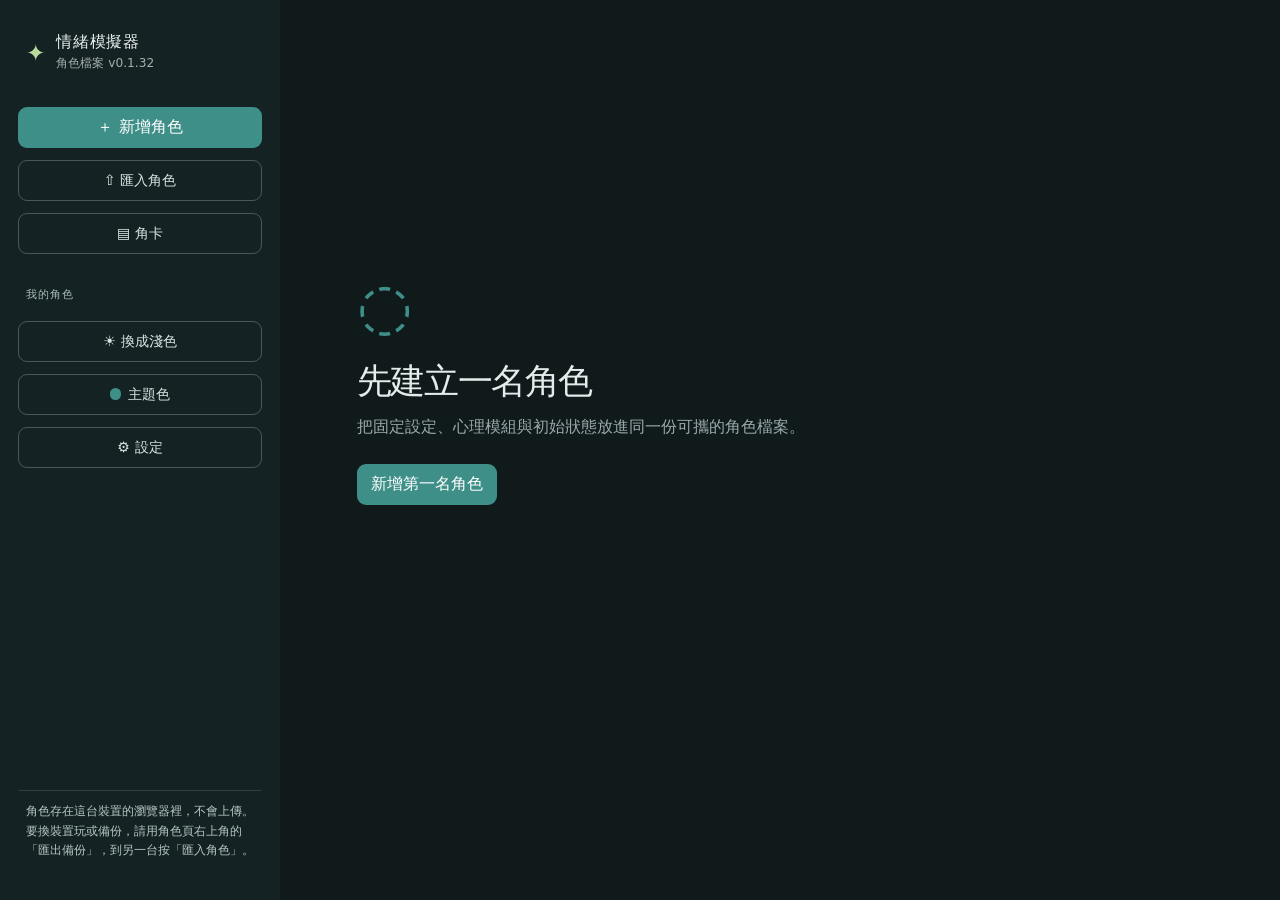
==== commit da519c96: "v0.1.32 整理記憶按鈕顯眼一點 Co-Authored-By: Claude Opus 5.5 <noreply@anthropic.com> Claude-Session: https://c" ====
--- a/docs/index.html
+++ b/docs/index.html
@@ -4,7 +4,7 @@
     <meta charset="utf-8" />
     <meta name="viewport" content="width=device-width, initial-scale=1, interactive-widget=resizes-content" />
     <title>情緒模擬器｜角色檔案</title>
-    <link rel="stylesheet" href="styles.css?v=0.1.31" />
+    <link rel="stylesheet" href="styles.css?v=0.1.32" />
     <script>
       // 先套上深淺色，免得打開時先閃一下白色。預設深色。
       try { const s = JSON.parse(localStorage.getItem("emocara:settings") || "{}"); document.documentElement.dataset.theme = s.theme === "light" ? "light" : "dark"; }
@@ -29,7 +29,7 @@
   <body>
     <div class="app-shell">
       <aside class="sidebar">
-        <div class="brand"><span class="spark">✦</span><div><strong>情緒模擬器</strong><small>角色檔案 v0.1.31</small></div></div>
+        <div class="brand"><span class="spark">✦</span><div><strong>情緒模擬器</strong><small>角色檔案 v0.1.32</small></div></div>
         <button id="new-character" class="primary wide">＋ 新增角色</button>
         <label class="import-button wide">⇧ 匯入角色<input id="import-file" type="file" accept="application/json,.json,text/plain,.txt" /></label>
         <button id="card-open" class="secondary wide settings-button" type="button">▤ 角卡</button>
@@ -150,7 +150,7 @@
             <section class="observer-section"><div class="observer-title"><h3>他現在</h3><span id="observer-now-time" class="observer-note"></span></div><div id="observer-now" class="observer-now"></div></section>
             <section class="observer-section"><div class="observer-title"><h3>他記得的近期經過</h3><span class="observer-note">AI 每句順便更新，最多 500 字</span></div><p id="observer-summary" class="observer-summary"></p></section>
             <section class="observer-section"><div class="observer-title"><h3>內心時間線</h3><span class="observer-note">最近 30 句，新的在上面</span></div><div id="observer-inner" class="observer-inner"></div></section>
-            <section class="observer-section"><div class="observer-title"><h3>已確認記憶</h3><span id="observer-memory-count" class="badge">0</span><button id="memory-cleanup" class="secondary small-button" type="button">請 AI 整理記憶</button></div><div id="observer-memories" class="observer-memories"></div></section>
+            <section class="observer-section"><div class="observer-title"><h3>已確認記憶</h3><span id="observer-memory-count" class="badge">0</span><button id="memory-cleanup" class="primary" type="button">✦ 請 AI 整理記憶</button></div><div id="observer-memories" class="observer-memories"></div></section>
             <details class="advanced observer-numbers"><summary>數字（心理數值、關係），平常不用看</summary>
               <section class="observer-section"><h3>目前心理狀態</h3><div id="observer-state" class="observer-metrics"></div></section>
               <section class="observer-section"><h3>關係資料</h3><p id="observer-relationships" class="observer-empty"></p><div id="observer-relationship-list" class="observer-relationships"></div></section>
@@ -207,9 +207,9 @@
       <label class="field">手機按「放大」時<select name="phone_zoom"><option value="fullscreen">真的全螢幕（連網址列都藏起來）</option><option value="page">只在網頁裡放大</option></select></label>
       <p class="muted">只對手機、平板有用，電腦一律是網頁裡放大。iPhone 的瀏覽器不讓網頁進全螢幕，在 iPhone 上一律是網頁裡放大。</p>
       <div class="dialog-actions"><button value="cancel" class="secondary">取消</button><button value="default" class="primary">儲存</button></div></form></dialog>
-    <script src="core.js?v=0.1.31"></script>
-    <script src="store.js?v=0.1.31"></script>
-    <script src="ai.js?v=0.1.31"></script>
-    <script src="app.js?v=0.1.31"></script>
+    <script src="core.js?v=0.1.32"></script>
+    <script src="store.js?v=0.1.32"></script>
+    <script src="ai.js?v=0.1.32"></script>
+    <script src="app.js?v=0.1.32"></script>
   </body>
 </html>
--- a/docs/styles.css
+++ b/docs/styles.css
@@ -64,7 +64,7 @@
 .card-dialog { width:min(560px,calc(100vw - 30px)); }
 .card-dialog textarea { width:100%; border:1px solid var(--cccd9d6); border-radius:8px; padding:9px 10px; background:var(--cfff); color:var(--ink); resize:vertical; line-height:1.55; }
 /* 整理記憶 */
-.observer-title #memory-cleanup { margin-left:auto; }
+.observer-title #memory-cleanup { margin-left:auto; padding:8px 16px; box-shadow:0 0 0 3px var(--soft); }
 .mc-preview { display:grid; gap:6px; max-height:40vh; overflow:auto; }
 .mc-preview p { margin:0; font-size:.86rem; line-height:1.55; }
 /* 色相環 */
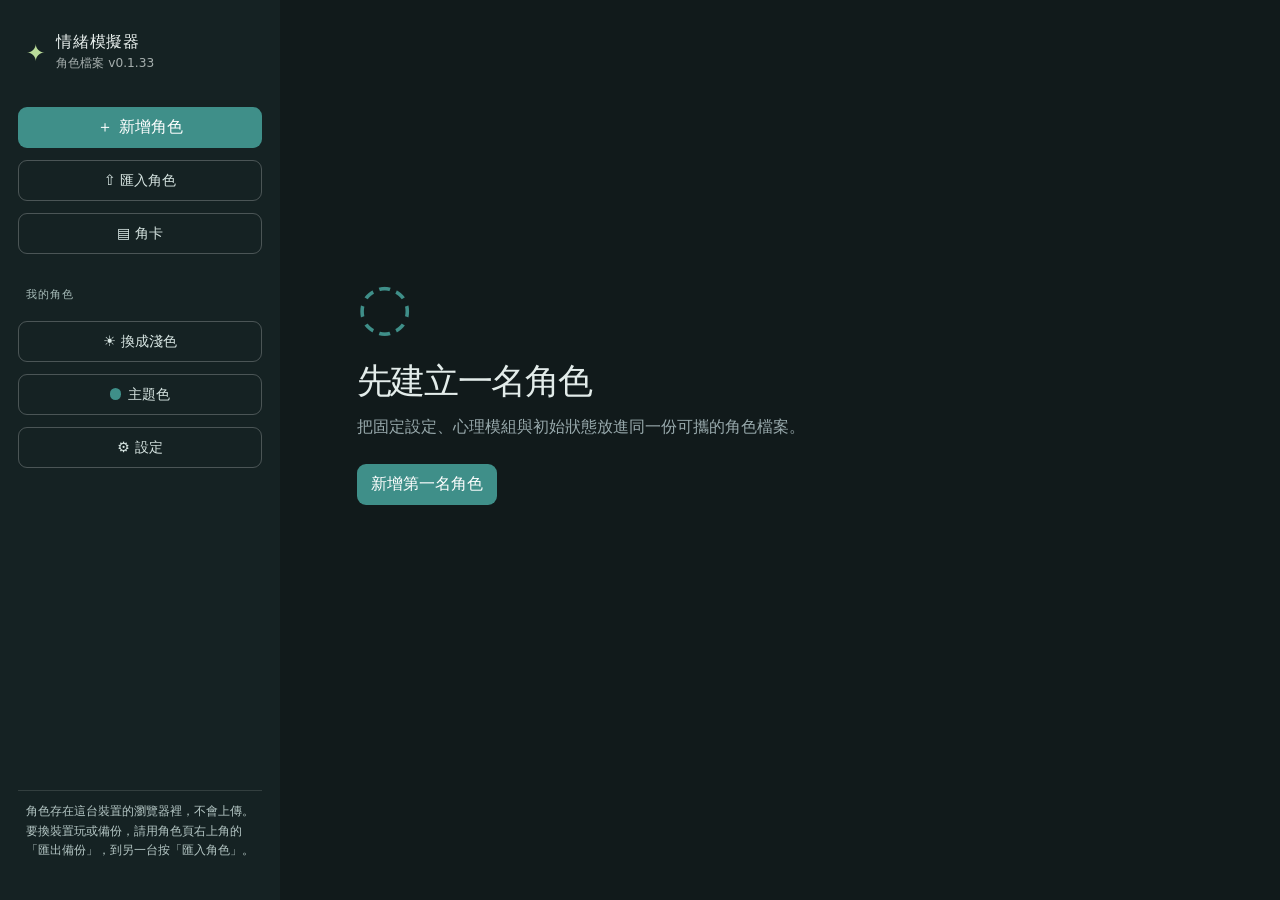
==== commit a6844eef: "v0.1.33 觀察者拿掉內心時間線和心情 Co-Authored-By: Claude Opus 5.5 <noreply@anthropic.com> Claude-Session: https:" ====
--- a/docs/index.html
+++ b/docs/index.html
@@ -4,7 +4,7 @@
     <meta charset="utf-8" />
     <meta name="viewport" content="width=device-width, initial-scale=1, interactive-widget=resizes-content" />
     <title>情緒模擬器｜角色檔案</title>
-    <link rel="stylesheet" href="styles.css?v=0.1.32" />
+    <link rel="stylesheet" href="styles.css?v=0.1.33" />
     <script>
       // 先套上深淺色，免得打開時先閃一下白色。預設深色。
       try { const s = JSON.parse(localStorage.getItem("emocara:settings") || "{}"); document.documentElement.dataset.theme = s.theme === "light" ? "light" : "dark"; }
@@ -29,7 +29,7 @@
   <body>
     <div class="app-shell">
       <aside class="sidebar">
-        <div class="brand"><span class="spark">✦</span><div><strong>情緒模擬器</strong><small>角色檔案 v0.1.32</small></div></div>
+        <div class="brand"><span class="spark">✦</span><div><strong>情緒模擬器</strong><small>角色檔案 v0.1.33</small></div></div>
         <button id="new-character" class="primary wide">＋ 新增角色</button>
         <label class="import-button wide">⇧ 匯入角色<input id="import-file" type="file" accept="application/json,.json,text/plain,.txt" /></label>
         <button id="card-open" class="secondary wide settings-button" type="button">▤ 角卡</button>
@@ -147,9 +147,8 @@
           </section>
           <section id="panel-observer" class="panel tab-panel" hidden>
             <div class="section-heading"><div><h2>觀察者</h2><p>僅在你主動開啟此頁時顯示；不會在聊天中自動曝光角色的內在資料。</p></div><span class="observer-badge">只讀</span></div>
-            <section class="observer-section"><div class="observer-title"><h3>他現在</h3><span id="observer-now-time" class="observer-note"></span></div><div id="observer-now" class="observer-now"></div></section>
+            <section class="observer-section"><div class="observer-title"><h3>他對你的感覺</h3><span id="observer-now-time" class="observer-note"></span></div><div id="observer-now" class="observer-now"></div></section>
             <section class="observer-section"><div class="observer-title"><h3>他記得的近期經過</h3><span class="observer-note">AI 每句順便更新，最多 500 字</span></div><p id="observer-summary" class="observer-summary"></p></section>
-            <section class="observer-section"><div class="observer-title"><h3>內心時間線</h3><span class="observer-note">最近 30 句，新的在上面</span></div><div id="observer-inner" class="observer-inner"></div></section>
             <section class="observer-section"><div class="observer-title"><h3>已確認記憶</h3><span id="observer-memory-count" class="badge">0</span><button id="memory-cleanup" class="primary" type="button">✦ 請 AI 整理記憶</button></div><div id="observer-memories" class="observer-memories"></div></section>
             <details class="advanced observer-numbers"><summary>數字（心理數值、關係），平常不用看</summary>
               <section class="observer-section"><h3>目前心理狀態</h3><div id="observer-state" class="observer-metrics"></div></section>
@@ -207,9 +206,9 @@
       <label class="field">手機按「放大」時<select name="phone_zoom"><option value="fullscreen">真的全螢幕（連網址列都藏起來）</option><option value="page">只在網頁裡放大</option></select></label>
       <p class="muted">只對手機、平板有用，電腦一律是網頁裡放大。iPhone 的瀏覽器不讓網頁進全螢幕，在 iPhone 上一律是網頁裡放大。</p>
       <div class="dialog-actions"><button value="cancel" class="secondary">取消</button><button value="default" class="primary">儲存</button></div></form></dialog>
-    <script src="core.js?v=0.1.32"></script>
-    <script src="store.js?v=0.1.32"></script>
-    <script src="ai.js?v=0.1.32"></script>
-    <script src="app.js?v=0.1.32"></script>
+    <script src="core.js?v=0.1.33"></script>
+    <script src="store.js?v=0.1.33"></script>
+    <script src="ai.js?v=0.1.33"></script>
+    <script src="app.js?v=0.1.33"></script>
   </body>
 </html>
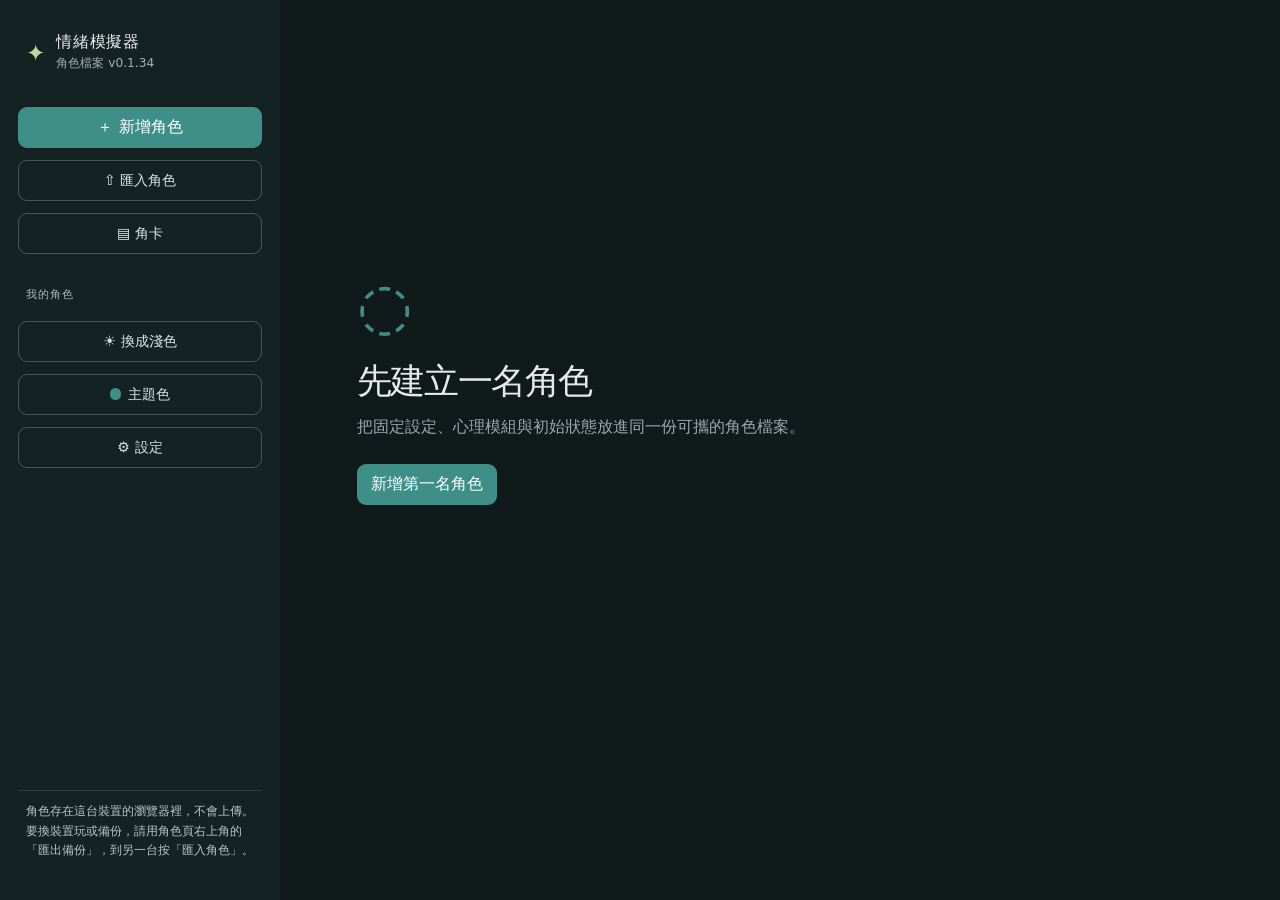
==== commit 87ad81aa: "v0.1.34 記憶加範例 Co-Authored-By: Claude Opus 5.5 <noreply@anthropic.com> Claude-Session: https://claude" ====
--- a/docs/index.html
+++ b/docs/index.html
@@ -4,7 +4,7 @@
     <meta charset="utf-8" />
     <meta name="viewport" content="width=device-width, initial-scale=1, interactive-widget=resizes-content" />
     <title>情緒模擬器｜角色檔案</title>
-    <link rel="stylesheet" href="styles.css?v=0.1.33" />
+    <link rel="stylesheet" href="styles.css?v=0.1.34" />
     <script>
       // 先套上深淺色，免得打開時先閃一下白色。預設深色。
       try { const s = JSON.parse(localStorage.getItem("emocara:settings") || "{}"); document.documentElement.dataset.theme = s.theme === "light" ? "light" : "dark"; }
@@ -29,7 +29,7 @@
   <body>
     <div class="app-shell">
       <aside class="sidebar">
-        <div class="brand"><span class="spark">✦</span><div><strong>情緒模擬器</strong><small>角色檔案 v0.1.33</small></div></div>
+        <div class="brand"><span class="spark">✦</span><div><strong>情緒模擬器</strong><small>角色檔案 v0.1.34</small></div></div>
         <button id="new-character" class="primary wide">＋ 新增角色</button>
         <label class="import-button wide">⇧ 匯入角色<input id="import-file" type="file" accept="application/json,.json,text/plain,.txt" /></label>
         <button id="card-open" class="secondary wide settings-button" type="button">▤ 角卡</button>
@@ -206,9 +206,9 @@
       <label class="field">手機按「放大」時<select name="phone_zoom"><option value="fullscreen">真的全螢幕（連網址列都藏起來）</option><option value="page">只在網頁裡放大</option></select></label>
       <p class="muted">只對手機、平板有用，電腦一律是網頁裡放大。iPhone 的瀏覽器不讓網頁進全螢幕，在 iPhone 上一律是網頁裡放大。</p>
       <div class="dialog-actions"><button value="cancel" class="secondary">取消</button><button value="default" class="primary">儲存</button></div></form></dialog>
-    <script src="core.js?v=0.1.33"></script>
-    <script src="store.js?v=0.1.33"></script>
-    <script src="ai.js?v=0.1.33"></script>
-    <script src="app.js?v=0.1.33"></script>
+    <script src="core.js?v=0.1.34"></script>
+    <script src="store.js?v=0.1.34"></script>
+    <script src="ai.js?v=0.1.34"></script>
+    <script src="app.js?v=0.1.34"></script>
   </body>
 </html>
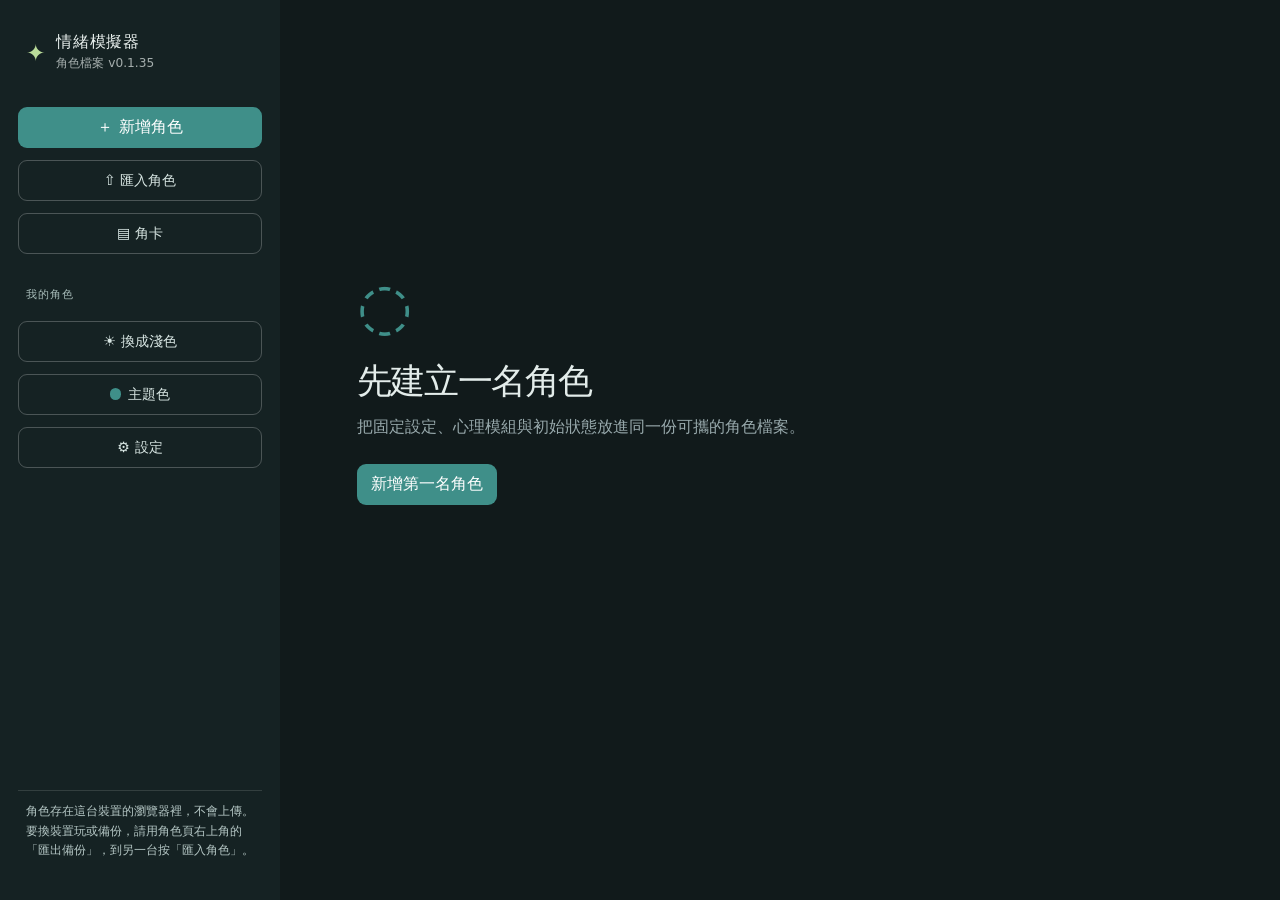
==== commit fae974c3: "v0.1.35 風格提示詞 Co-Authored-By: Claude Opus 5.5 <noreply@anthropic.com> Claude-Session: https://claude" ====
--- a/docs/index.html
+++ b/docs/index.html
@@ -4,7 +4,7 @@
     <meta charset="utf-8" />
     <meta name="viewport" content="width=device-width, initial-scale=1, interactive-widget=resizes-content" />
     <title>情緒模擬器｜角色檔案</title>
-    <link rel="stylesheet" href="styles.css?v=0.1.34" />
+    <link rel="stylesheet" href="styles.css?v=0.1.35" />
     <script>
       // 先套上深淺色，免得打開時先閃一下白色。預設深色。
       try { const s = JSON.parse(localStorage.getItem("emocara:settings") || "{}"); document.documentElement.dataset.theme = s.theme === "light" ? "light" : "dark"; }
@@ -29,7 +29,7 @@
   <body>
     <div class="app-shell">
       <aside class="sidebar">
-        <div class="brand"><span class="spark">✦</span><div><strong>情緒模擬器</strong><small>角色檔案 v0.1.34</small></div></div>
+        <div class="brand"><span class="spark">✦</span><div><strong>情緒模擬器</strong><small>角色檔案 v0.1.35</small></div></div>
         <button id="new-character" class="primary wide">＋ 新增角色</button>
         <label class="import-button wide">⇧ 匯入角色<input id="import-file" type="file" accept="application/json,.json,text/plain,.txt" /></label>
         <button id="card-open" class="secondary wide settings-button" type="button">▤ 角卡</button>
@@ -205,10 +205,12 @@
       <label class="time-switch"><input type="checkbox" name="auto_copy"> 手動模式送出時，自動複製提示詞</label>
       <label class="field">手機按「放大」時<select name="phone_zoom"><option value="fullscreen">真的全螢幕（連網址列都藏起來）</option><option value="page">只在網頁裡放大</option></select></label>
       <p class="muted">只對手機、平板有用，電腦一律是網頁裡放大。iPhone 的瀏覽器不讓網頁進全螢幕，在 iPhone 上一律是網頁裡放大。</p>
+      <label class="field">風格提示詞<textarea name="style_prompt" rows="6" maxlength="1000" placeholder="例如：說話口語、簡短，不用比喻。清空就不送風格。"></textarea></label>
+      <p class="muted">每次聊天都會送給 AI，告訴他說話、描述要用什麼風格。所有角色共用，最多 1000 字，清空就不送。<button id="style-reset" type="button" class="secondary small-button">恢復預設</button></p>
       <div class="dialog-actions"><button value="cancel" class="secondary">取消</button><button value="default" class="primary">儲存</button></div></form></dialog>
-    <script src="core.js?v=0.1.34"></script>
-    <script src="store.js?v=0.1.34"></script>
-    <script src="ai.js?v=0.1.34"></script>
-    <script src="app.js?v=0.1.34"></script>
+    <script src="core.js?v=0.1.35"></script>
+    <script src="store.js?v=0.1.35"></script>
+    <script src="ai.js?v=0.1.35"></script>
+    <script src="app.js?v=0.1.35"></script>
   </body>
 </html>
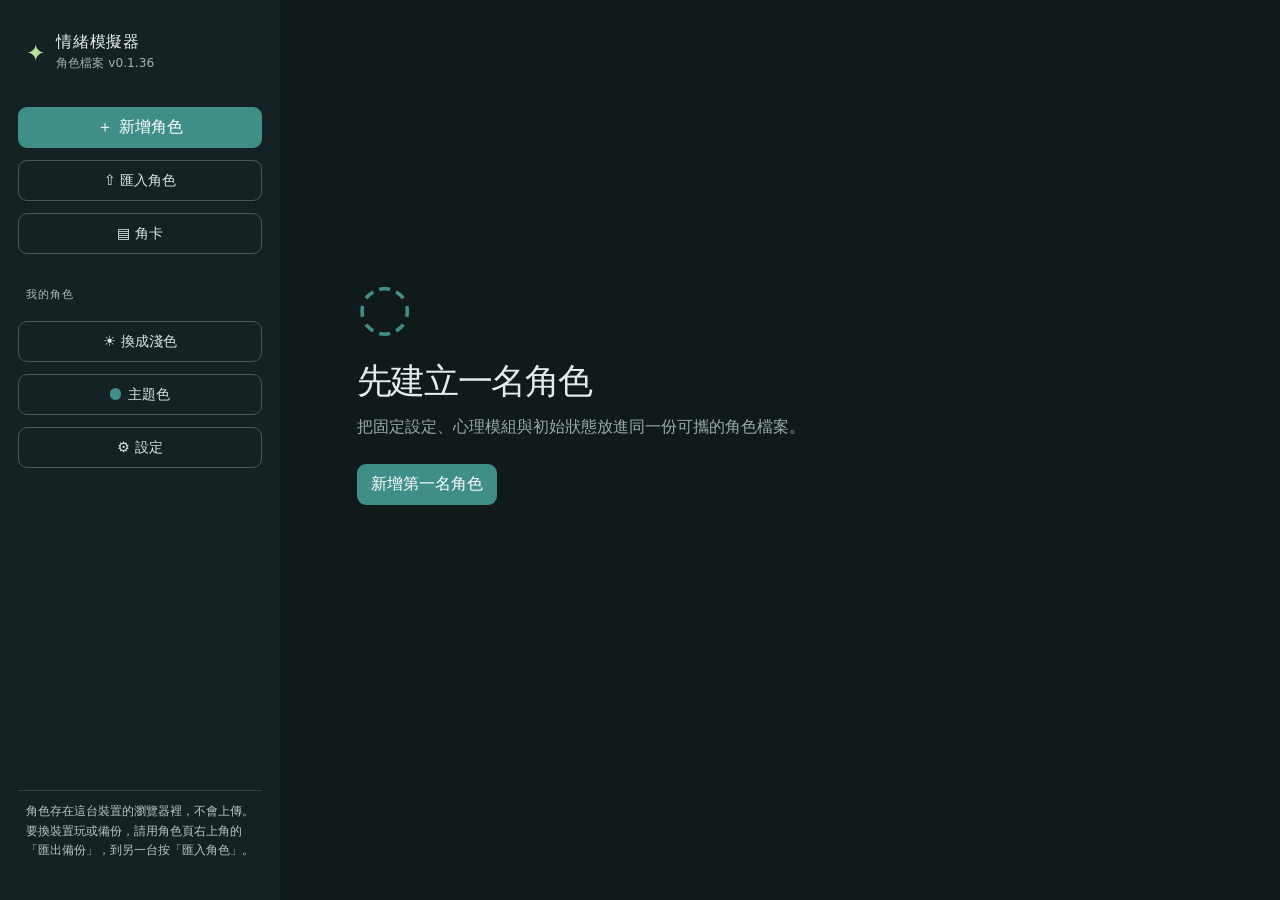
==== commit 9a3190de: "v0.1.36 個別角色的風格（例外） Co-Authored-By: Claude Opus 5.5 <noreply@anthropic.com> Claude-Session: https://" ====
--- a/docs/index.html
+++ b/docs/index.html
@@ -4,7 +4,7 @@
     <meta charset="utf-8" />
     <meta name="viewport" content="width=device-width, initial-scale=1, interactive-widget=resizes-content" />
     <title>情緒模擬器｜角色檔案</title>
-    <link rel="stylesheet" href="styles.css?v=0.1.35" />
+    <link rel="stylesheet" href="styles.css?v=0.1.36" />
     <script>
       // 先套上深淺色，免得打開時先閃一下白色。預設深色。
       try { const s = JSON.parse(localStorage.getItem("emocara:settings") || "{}"); document.documentElement.dataset.theme = s.theme === "light" ? "light" : "dark"; }
@@ -29,7 +29,7 @@
   <body>
     <div class="app-shell">
       <aside class="sidebar">
-        <div class="brand"><span class="spark">✦</span><div><strong>情緒模擬器</strong><small>角色檔案 v0.1.35</small></div></div>
+        <div class="brand"><span class="spark">✦</span><div><strong>情緒模擬器</strong><small>角色檔案 v0.1.36</small></div></div>
         <button id="new-character" class="primary wide">＋ 新增角色</button>
         <label class="import-button wide">⇧ 匯入角色<input id="import-file" type="file" accept="application/json,.json,text/plain,.txt" /></label>
         <button id="card-open" class="secondary wide settings-button" type="button">▤ 角卡</button>
@@ -207,10 +207,13 @@
       <p class="muted">只對手機、平板有用，電腦一律是網頁裡放大。iPhone 的瀏覽器不讓網頁進全螢幕，在 iPhone 上一律是網頁裡放大。</p>
       <label class="field">風格提示詞<textarea name="style_prompt" rows="6" maxlength="1000" placeholder="例如：說話口語、簡短，不用比喻。清空就不送風格。"></textarea></label>
       <p class="muted">每次聊天都會送給 AI，告訴他說話、描述要用什麼風格。所有角色共用，最多 1000 字，清空就不送。<button id="style-reset" type="button" class="secondary small-button">恢復預設</button></p>
+      <details class="style-exceptions"><summary>詳細設定：個別角色用自己的風格</summary>
+        <p class="muted">打勾的角色用自己的風格，沒打勾的用上面共用的。</p>
+        <div id="style-exception-list"></div></details>
       <div class="dialog-actions"><button value="cancel" class="secondary">取消</button><button value="default" class="primary">儲存</button></div></form></dialog>
-    <script src="core.js?v=0.1.35"></script>
-    <script src="store.js?v=0.1.35"></script>
-    <script src="ai.js?v=0.1.35"></script>
-    <script src="app.js?v=0.1.35"></script>
+    <script src="core.js?v=0.1.36"></script>
+    <script src="store.js?v=0.1.36"></script>
+    <script src="ai.js?v=0.1.36"></script>
+    <script src="app.js?v=0.1.36"></script>
   </body>
 </html>
--- a/docs/styles.css
+++ b/docs/styles.css
@@ -175,3 +175,4 @@
 /* 粗字不要太粗（2026-11-22 納可：粗體好粗好刺眼）。標題靠字的大小分，不靠粗。 */
 h1, h2, h3, h4, strong, b, summary, legend { font-weight:500; }
 .page-header h1 { font-weight:600; }
+.style-exceptions summary { cursor:pointer; color:var(--c46575b); font-size:.84rem; font-weight:500; } .style-exceptions[open] { display:grid; gap:11px; } .style-exception { display:grid; gap:7px; margin-top:9px; } .style-exception textarea { width:100%; border:1px solid var(--cccd9d6); border-radius:8px; padding:10px 11px; background:var(--cfff); color:var(--ink); resize:vertical; line-height:1.52; }
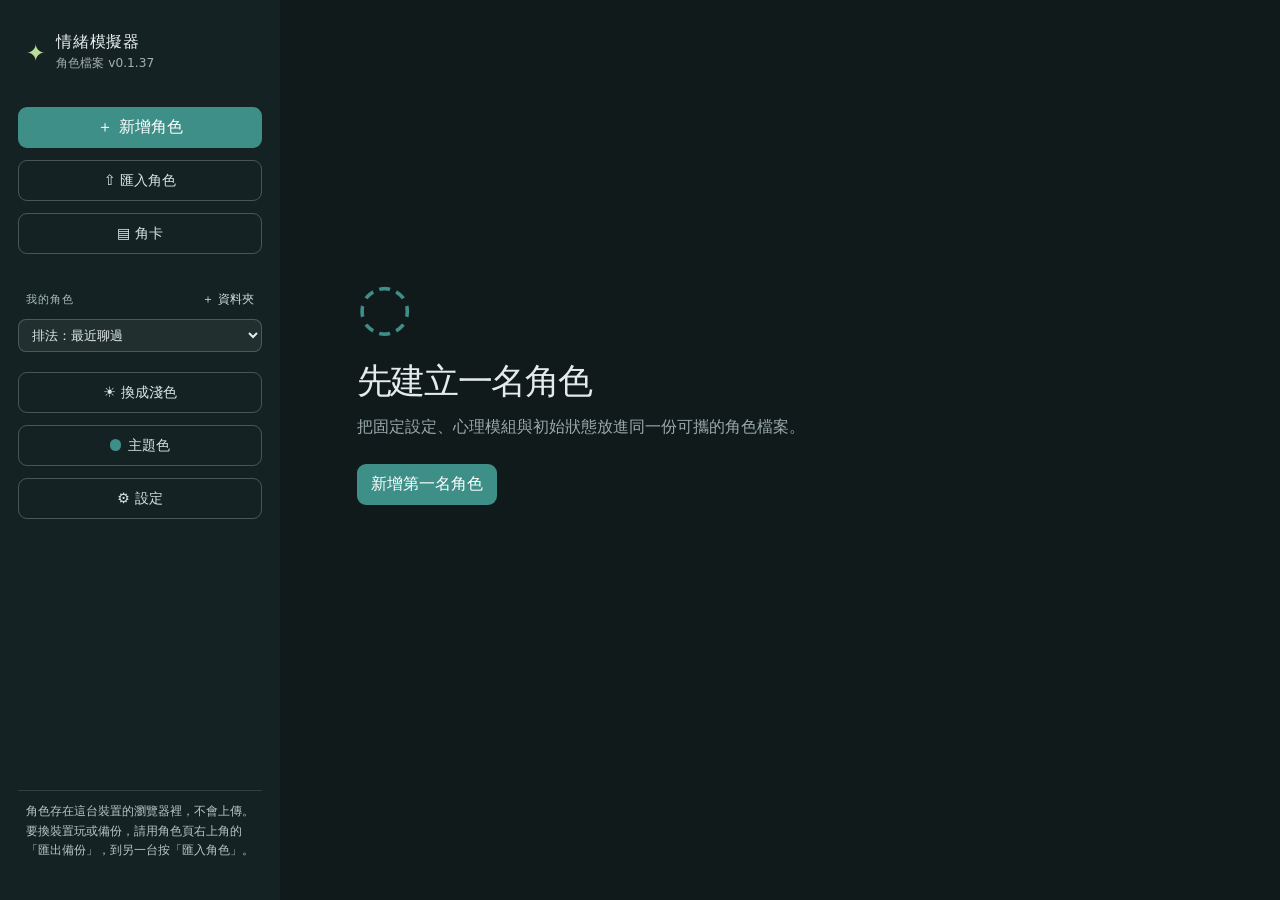
==== commit 8f8806ea: "v0.1.37 角色列表：資料夾、排法、釘選 Co-Authored-By: Claude Opus 5.5 <noreply@anthropic.com> Claude-Session: https" ====
--- a/docs/index.html
+++ b/docs/index.html
@@ -4,7 +4,7 @@
     <meta charset="utf-8" />
     <meta name="viewport" content="width=device-width, initial-scale=1, interactive-widget=resizes-content" />
     <title>情緒模擬器｜角色檔案</title>
-    <link rel="stylesheet" href="styles.css?v=0.1.36" />
+    <link rel="stylesheet" href="styles.css?v=0.1.37" />
     <script>
       // 先套上深淺色，免得打開時先閃一下白色。預設深色。
       try { const s = JSON.parse(localStorage.getItem("emocara:settings") || "{}"); document.documentElement.dataset.theme = s.theme === "light" ? "light" : "dark"; }
@@ -29,11 +29,13 @@
   <body>
     <div class="app-shell">
       <aside class="sidebar">
-        <div class="brand"><span class="spark">✦</span><div><strong>情緒模擬器</strong><small>角色檔案 v0.1.36</small></div></div>
+        <div class="brand"><span class="spark">✦</span><div><strong>情緒模擬器</strong><small>角色檔案 v0.1.37</small></div></div>
         <button id="new-character" class="primary wide">＋ 新增角色</button>
         <label class="import-button wide">⇧ 匯入角色<input id="import-file" type="file" accept="application/json,.json,text/plain,.txt" /></label>
         <button id="card-open" class="secondary wide settings-button" type="button">▤ 角卡</button>
-        <nav><p class="nav-label">我的角色</p><div id="character-list" class="character-list"></div></nav>
+        <nav><div class="nav-head"><p class="nav-label">我的角色</p><button id="new-folder" class="nav-small" type="button">＋ 資料夾</button></div>
+          <select id="list-sort" class="list-sort" aria-label="角色排法"><option value="recent_chat">排法：最近聊過</option><option value="updated">排法：最近修改</option><option value="created">排法：建立時間</option><option value="name">排法：名字</option><option value="custom">排法：自訂順序</option></select>
+          <div id="character-list" class="character-list"></div></nav>
         <button id="theme-toggle" class="secondary wide settings-button" type="button">☀ 換成淺色</button>
         <button id="hue-open" class="secondary wide settings-button" type="button"><span class="hue-dot"></span>主題色</button>
         <button id="open-settings" class="secondary wide settings-button">⚙ 設定</button>
@@ -197,6 +199,22 @@
       <button value="fresh" class="secondary choice">不沿用記憶<small id="new-chat-fresh-text"></small></button>
       <button value="cancel" class="text-button">取消</button>
     </form></dialog>
+    <dialog id="character-menu" class="choice-dialog"><form method="dialog">
+      <h2 id="cm-title">角色</h2>
+      <button id="cm-pin" type="button" class="secondary choice">📌 釘選</button>
+      <label class="field">放在資料夾<select id="cm-folder"></select></label>
+      <div id="cm-move" class="menu-row"><button id="cm-up" type="button" class="secondary">↑ 上移</button><button id="cm-down" type="button" class="secondary">↓ 下移</button></div>
+      <p id="cm-move-hint" class="muted">排法選「自訂順序」才能上移、下移。</p>
+      <button value="cancel" class="text-button">關閉</button>
+    </form></dialog>
+    <dialog id="folder-menu" class="choice-dialog"><form method="dialog">
+      <h2>資料夾</h2>
+      <label class="field">名字<input id="fm-name" maxlength="40" /></label>
+      <button id="fm-rename" type="button" class="primary">改名</button>
+      <div class="menu-row"><button id="fm-up" type="button" class="secondary">↑ 上移</button><button id="fm-down" type="button" class="secondary">↓ 下移</button></div>
+      <button id="fm-delete" type="button" class="danger-link">刪除資料夾（角色不會刪）</button>
+      <button value="cancel" class="text-button">關閉</button>
+    </form></dialog>
     <dialog id="settings-dialog"><form method="dialog" id="settings-form"><div class="dialog-heading"><h2>設定</h2><button value="cancel" class="icon-button" aria-label="關閉">×</button></div>
       <p class="muted">這些設定只存在這台裝置的瀏覽器裡，不會上傳到 GitHub。換一台裝置要再填一次。</p>
       <label class="field">Gemini 鑰匙<input name="gemini_api_key" type="password" autocomplete="off" placeholder="從 Google AI Studio 複製過來" /></label>
@@ -211,9 +229,9 @@
         <p class="muted">打勾的角色用自己的風格，沒打勾的用上面共用的。</p>
         <div id="style-exception-list"></div></details>
       <div class="dialog-actions"><button value="cancel" class="secondary">取消</button><button value="default" class="primary">儲存</button></div></form></dialog>
-    <script src="core.js?v=0.1.36"></script>
-    <script src="store.js?v=0.1.36"></script>
-    <script src="ai.js?v=0.1.36"></script>
-    <script src="app.js?v=0.1.36"></script>
+    <script src="core.js?v=0.1.37"></script>
+    <script src="store.js?v=0.1.37"></script>
+    <script src="ai.js?v=0.1.37"></script>
+    <script src="app.js?v=0.1.37"></script>
   </body>
 </html>
--- a/docs/styles.css
+++ b/docs/styles.css
@@ -176,3 +176,5 @@
 h1, h2, h3, h4, strong, b, summary, legend { font-weight:500; }
 .page-header h1 { font-weight:600; }
 .style-exceptions summary { cursor:pointer; color:var(--c46575b); font-size:.84rem; font-weight:500; } .style-exceptions[open] { display:grid; gap:11px; } .style-exception { display:grid; gap:7px; margin-top:9px; } .style-exception textarea { width:100%; border:1px solid var(--cccd9d6); border-radius:8px; padding:10px 11px; background:var(--cfff); color:var(--ink); resize:vertical; line-height:1.52; }
+.nav-head { display:flex; align-items:center; justify-content:space-between; gap:8px; margin:21px 0 7px; } .nav-head .nav-label { margin:0 8px; } .nav-small { border:0; background:transparent; color:#cfe0dd; font-size:.78rem; padding:4px 8px; border-radius:6px; } .nav-small:hover { background:rgba(255,255,255,.12); } .list-sort { width:100%; margin-bottom:8px; border:1px solid rgba(255,255,255,.2); border-radius:8px; background:rgba(255,255,255,.06); color:#eaf1ef; padding:7px 9px; font-size:.82rem; } .list-sort option { color:#213b3d; background:#fff; }
+.character-row { display:flex; align-items:stretch; gap:2px; } .character-row .character-item { flex:1; min-width:0; } .character-row.in-folder { padding-left:14px; } .character-more { border:0; background:transparent; color:#cfe0dd; width:34px; border-radius:8px; font-size:1.05rem; opacity:.7; } .character-more:hover { background:rgba(255,255,255,.12); opacity:1; } .list-section { margin:10px 10px 2px; color:#a8bdba; font-size:.72rem; letter-spacing:.06em; } .folder-head { display:flex; gap:2px; margin-top:6px; } .folder-toggle { flex:1; min-width:0; border:0; background:transparent; color:#d8e6e3; text-align:left; padding:8px 10px; border-radius:8px; font-size:.86rem; } .folder-toggle:hover { background:rgba(255,255,255,.1); } .menu-row { display:grid; grid-template-columns:1fr 1fr; gap:8px; }
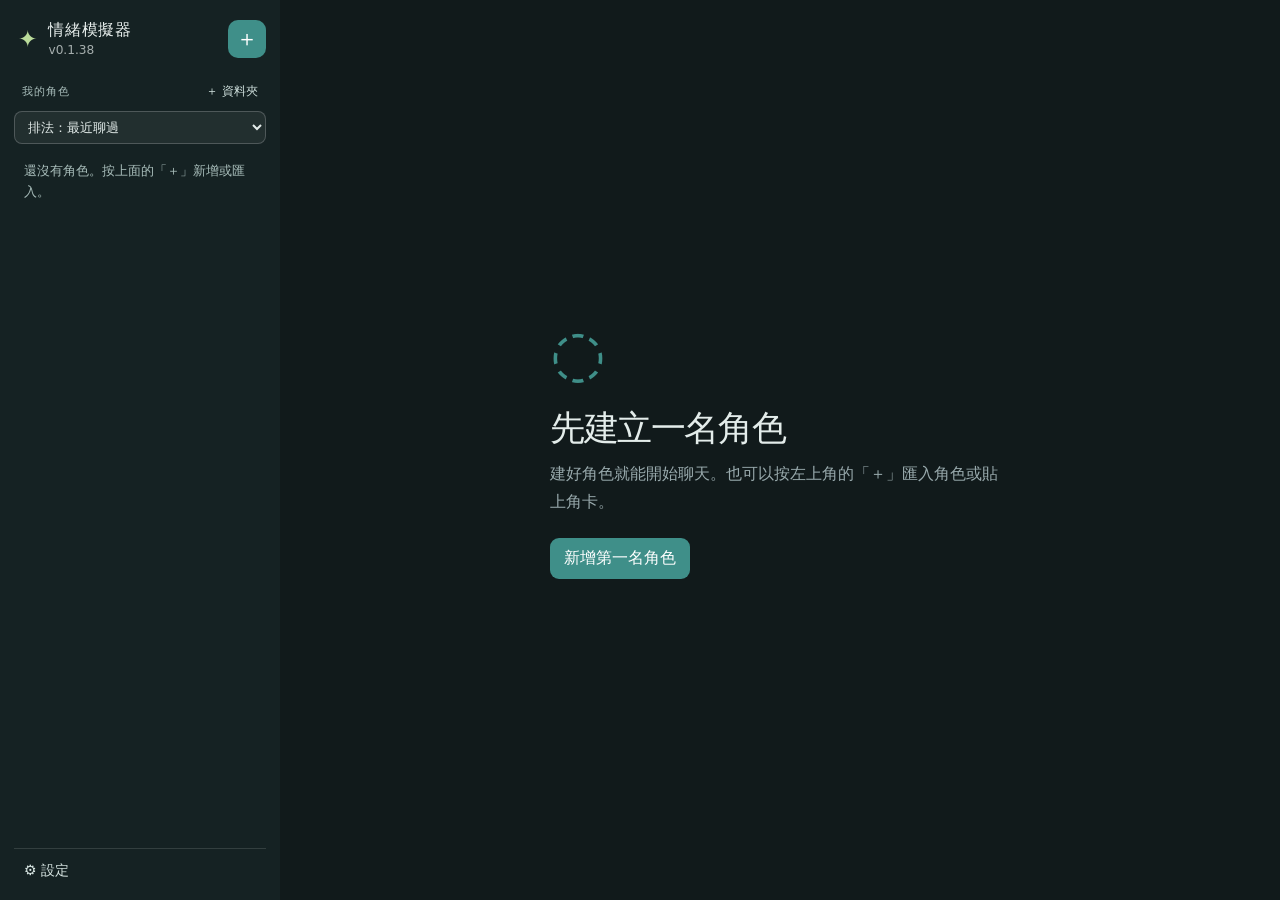
==== commit b6ecce37: "v0.1.38 介面改成聊天為主（像通訊軟體） Co-Authored-By: Claude Opus 5.5 <noreply@anthropic.com> Claude-Session: http" ====
--- a/docs/index.html
+++ b/docs/index.html
@@ -4,7 +4,7 @@
     <meta charset="utf-8" />
     <meta name="viewport" content="width=device-width, initial-scale=1, interactive-widget=resizes-content" />
     <title>情緒模擬器｜角色檔案</title>
-    <link rel="stylesheet" href="styles.css?v=0.1.37" />
+    <link rel="stylesheet" href="styles.css?v=0.1.38" />
     <script>
       // 先套上深淺色，免得打開時先閃一下白色。預設深色。
       try { const s = JSON.parse(localStorage.getItem("emocara:settings") || "{}"); document.documentElement.dataset.theme = s.theme === "light" ? "light" : "dark"; }
@@ -29,43 +29,29 @@
   <body>
     <div class="app-shell">
       <aside class="sidebar">
-        <div class="brand"><span class="spark">✦</span><div><strong>情緒模擬器</strong><small>角色檔案 v0.1.37</small></div></div>
-        <button id="new-character" class="primary wide">＋ 新增角色</button>
-        <label class="import-button wide">⇧ 匯入角色<input id="import-file" type="file" accept="application/json,.json,text/plain,.txt" /></label>
-        <button id="card-open" class="secondary wide settings-button" type="button">▤ 角卡</button>
-        <nav><div class="nav-head"><p class="nav-label">我的角色</p><button id="new-folder" class="nav-small" type="button">＋ 資料夾</button></div>
+        <div class="side-top"><div class="brand"><span class="spark">✦</span><div><strong>情緒模擬器</strong><small>v0.1.38</small></div></div><button id="add-menu-open" class="side-plus" type="button" aria-label="新增或匯入角色" title="新增角色、匯入角色、角卡">＋</button></div>
+        <nav class="side-nav"><div class="nav-head"><p class="nav-label">我的角色</p><button id="new-folder" class="nav-small" type="button">＋ 資料夾</button></div>
           <select id="list-sort" class="list-sort" aria-label="角色排法"><option value="recent_chat">排法：最近聊過</option><option value="updated">排法：最近修改</option><option value="created">排法：建立時間</option><option value="name">排法：名字</option><option value="custom">排法：自訂順序</option></select>
           <div id="character-list" class="character-list"></div></nav>
-        <button id="theme-toggle" class="secondary wide settings-button" type="button">☀ 換成淺色</button>
-        <button id="hue-open" class="secondary wide settings-button" type="button"><span class="hue-dot"></span>主題色</button>
-        <button id="open-settings" class="secondary wide settings-button">⚙ 設定</button>
-        <p class="sidebar-note">角色存在這台裝置的瀏覽器裡，不會上傳。要換裝置玩或備份，請用角色頁右上角的「匯出備份」，到另一台按「匯入角色」。</p>
+        <button id="open-settings" class="side-settings" type="button">⚙ 設定</button>
       </aside>
       <main class="content">
         <section id="empty-state" class="empty-state">
-          <div class="empty-icon">◌</div><h1>先建立一名角色</h1><p>把固定設定、心理模組與初始狀態放進同一份可攜的角色檔案。</p>
+          <div class="empty-icon">◌</div><h1>先建立一名角色</h1><p>建好角色就能開始聊天。也可以按左上角的「＋」匯入角色或貼上角卡。</p>
           <button class="primary" data-new>新增第一名角色</button>
         </section>
-        <section id="editor" hidden>
-          <header class="page-header">
-            <div><p class="eyebrow">CHARACTER PROFILE</p><h1 id="character-title">未命名角色</h1><p id="save-status" class="muted">已存在這台裝置</p></div>
-            <div class="header-actions"><button id="export-button" class="secondary">匯出備份</button><button id="delete-character" class="danger-link">刪除角色</button></div>
+        <section id="editor" class="editor" hidden>
+          <header class="chat-header">
+            <button id="back-to-list" class="header-back" type="button" aria-label="回到角色列表">←</button>
+            <h1 id="character-title" class="chat-name">未命名角色</h1>
+            <div class="header-buttons">
+              <button class="tab" data-tab="character" type="button">角色</button>
+              <button class="tab" data-tab="observer" type="button">觀察者</button>
+              <button id="chat-menu-open" class="header-more" type="button" aria-label="聊天的其他功能">⋯</button>
+            </div>
           </header>
-          <div class="tabs" role="tablist">
-            <button class="tab" data-tab="chat">聊天</button>
-            <button class="tab active" data-tab="character">角色</button>
-            <button class="tab" data-tab="observer">觀察者</button>
-          </div>
-
-          <section id="panel-chat" class="panel tab-panel chat-panel" hidden>
-            <div class="chat-topbar"><h2 id="chat-title">聊天</h2><div class="chat-topbar-right"><span id="chat-width-box" class="chat-width" hidden>寬度<button id="chat-narrower" class="width-button" type="button" aria-label="窄一點">－</button><button id="chat-wider" class="width-button" type="button" aria-label="寬一點">＋</button></span><span id="model-status" class="model-status">檢查模型設定中…</span><button id="chat-zoom" class="secondary small-button" type="button" title="聊天室鋪滿整個畫面">放大</button></div></div>
-            <div class="chat-tools">
-              <label class="time-switch" title="開著：他知道現在幾點、隔了多久。關著：時間不流動。"><input type="checkbox" id="real-time-toggle"> 現實時間</label>
-              <label class="time-switch" title="開著：聊天裡發生的事改變了他，AI 會提議改他的設定，你同意才會改。"><input type="checkbox" id="proposal-toggle"> 設定提議</label>
-              <label class="time-switch" title="開著：他回話時會多一段鏡頭看得到的描述（樣貌、動作、場景、表情）。"><input type="checkbox" id="video-toggle"> 視訊模式</label>
-              <select id="chat-select" aria-label="切換聊天視窗" hidden></select>
-              <button id="new-chat" class="text-button" type="button">開新聊天</button>
-            </div>
+          <div class="editor-body">
+          <section id="panel-chat" class="chat-panel">
             <div id="old-chat-banner" class="old-chat-banner" hidden>這是舊的聊天，只能看，不能接著聊。<button id="back-to-current-chat" class="text-button" type="button">回到目前的聊天</button></div>
             <div id="chat-history" class="chat-history" aria-live="polite"></div>
             <section id="manual-chat-workflow" class="manual-workflow" hidden>
@@ -84,11 +70,12 @@
               <textarea id="chat-message" rows="1" maxlength="4000" placeholder="想跟他說什麼？" aria-label="想對角色說的話"></textarea>
               <button id="chat-generate" class="primary chat-send">送出</button>
             </form>
-            <div class="chat-mode-row"><label>回覆方式<select id="chat-mode"><option value="manual">手動複製貼上</option><option value="automatic">Gemini 自動回覆</option></select></label><span class="chat-hint">Enter 送出，Shift＋Enter 換行</span></div>
+            <div class="chat-mode-row"><label>回覆方式<select id="chat-mode"><option value="manual">手動複製貼上</option><option value="automatic">Gemini 自動回覆</option></select></label><span id="model-status" class="model-status">檢查模型設定中…</span><span class="chat-hint">Enter 送出，Shift＋Enter 換行</span></div>
           </section>
-
-          <section id="panel-character" class="panel tab-panel">
-            <div class="section-heading"><div><h2>角色</h2><p>用你自己的話寫就好。空著的格子會直接跳過，不用填滿。</p></div><button id="save-character" class="primary">儲存角色</button></div>
+          <aside id="side-panel" class="side-panel" hidden>
+            <div class="side-panel-head"><h2 id="side-panel-title">角色</h2><button id="side-panel-close" class="side-close" type="button" aria-label="關閉，回到聊天"><span class="close-phone">← 回到聊天</span><span class="close-desk">×</span></button></div>
+          <section id="panel-character" class="panel tab-panel" hidden>
+            <div class="section-heading"><div><p>用你自己的話寫就好。空著的格子會直接跳過，不用填滿。</p><p id="save-status" class="muted">已存在這台裝置</p></div><button id="save-character" class="primary">儲存角色</button></div>
             <details id="proposal-box" class="advanced proposal-box" hidden>
               <summary id="proposal-summary">AI 提議的設定變化</summary>
               <p class="muted proposal-intro">聊天裡發生的事改變了他，AI 提議這樣改。放著不處理也沒關係，同意了才會改進設定。</p>
@@ -146,9 +133,10 @@
                 <pre id="json-preview" class="json-preview"></pre>
               </section>
             </details>
+            <div class="danger-zone"><button id="delete-character" class="danger-link" type="button">刪除角色</button><span class="muted">角色和所有對話都會刪掉。想留著的話，先用聊天右上角「⋯」裡的「匯出備份」。</span></div>
           </section>
           <section id="panel-observer" class="panel tab-panel" hidden>
-            <div class="section-heading"><div><h2>觀察者</h2><p>僅在你主動開啟此頁時顯示；不會在聊天中自動曝光角色的內在資料。</p></div><span class="observer-badge">只讀</span></div>
+            <div class="section-heading"><div><p>只在你主動打開時顯示，不會在聊天裡自動露出他的內在。</p></div><span class="observer-badge">只讀</span></div>
             <section class="observer-section"><div class="observer-title"><h3>他對你的感覺</h3><span id="observer-now-time" class="observer-note"></span></div><div id="observer-now" class="observer-now"></div></section>
             <section class="observer-section"><div class="observer-title"><h3>他記得的近期經過</h3><span class="observer-note">AI 每句順便更新，最多 500 字</span></div><p id="observer-summary" class="observer-summary"></p></section>
             <section class="observer-section"><div class="observer-title"><h3>已確認記憶</h3><span id="observer-memory-count" class="badge">0</span><button id="memory-cleanup" class="primary" type="button">✦ 請 AI 整理記憶</button></div><div id="observer-memories" class="observer-memories"></div></section>
@@ -157,14 +145,15 @@
               <section class="observer-section"><h3>關係資料</h3><p id="observer-relationships" class="observer-empty"></p><div id="observer-relationship-list" class="observer-relationships"></div></section>
             </details>
           </section>
-
+          </aside>
+          </div>
         </section>
       </main>
     </div>
     <div id="toast" class="toast" role="status"></div>
     <dialog id="card-dialog" class="choice-dialog card-dialog"><form method="dialog">
       <h2>角卡</h2>
-      <p>空白的角卡格式已經複製好了，拿去別的地方慢慢填。填好再貼回下面，或按左邊「匯入角色」選檔案。匯入一律變成一個新角色。</p>
+      <p>空白的角卡格式已經複製好了，拿去別的地方慢慢填。填好再貼回下面，或按左上角「＋」裡的「匯入角色」選檔案。匯入一律變成一個新角色。</p>
       <textarea id="card-template" class="code-input" rows="7" readonly aria-label="空白角卡格式"></textarea>
       <div class="dialog-actions"><button id="card-copy" type="button" class="secondary">再複製一次</button><button id="card-download" type="button" class="secondary">下載成檔案</button></div>
       <textarea id="card-paste" rows="5" placeholder="把填好的角卡整份貼在這裡" aria-label="貼上填好的角卡"></textarea>
@@ -199,6 +188,27 @@
       <button value="fresh" class="secondary choice">不沿用記憶<small id="new-chat-fresh-text"></small></button>
       <button value="cancel" class="text-button">取消</button>
     </form></dialog>
+    <dialog id="add-menu" class="choice-dialog"><form method="dialog">
+      <h2>新增角色</h2>
+      <button id="new-character" type="button" class="primary choice">＋ 新增角色<small>取個名字，接著填他的設定。</small></button>
+      <label class="secondary choice import-choice">⇧ 匯入角色<small>選匯出的備份檔（.json）或角卡（.txt），一律變成新角色。</small><input id="import-file" type="file" accept="application/json,.json,text/plain,.txt" /></label>
+      <button id="card-open" type="button" class="secondary choice">▤ 角卡<small>拿空白角卡去別的地方填，或貼上填好的角卡。</small></button>
+      <button value="cancel" class="text-button">關閉</button>
+    </form></dialog>
+    <dialog id="chat-menu" class="choice-dialog"><form method="dialog">
+      <h2>聊天</h2>
+      <button id="new-chat" type="button" class="secondary choice">開新聊天<small>可以選要不要讓他記得以前的事。</small></button>
+      <label id="chat-select-box" class="field" hidden>看以前的聊天<select id="chat-select" aria-label="切換聊天視窗"></select></label>
+      <div class="menu-switches">
+        <label class="time-switch"><input type="checkbox" id="real-time-toggle"> 現實時間<small>開著：他知道現在幾點、隔了多久。</small></label>
+        <label class="time-switch"><input type="checkbox" id="proposal-toggle"> 設定提議<small>開著：聊天改變了他，AI 會提議改設定，你同意才改。</small></label>
+        <label class="time-switch"><input type="checkbox" id="video-toggle"> 視訊模式<small>開著：他回話時多一段鏡頭看得到的描述。</small></label>
+      </div>
+      <div id="chat-width-box" class="menu-width">聊天寬度<button id="chat-narrower" class="width-button" type="button" aria-label="窄一點">－</button><button id="chat-wider" class="width-button" type="button" aria-label="寬一點">＋</button></div>
+      <button id="chat-fullscreen" type="button" class="secondary choice" hidden>全螢幕<small>連網址列都藏起來。用返回手勢就會退出。</small></button>
+      <button id="export-button" type="button" class="secondary choice">匯出備份<small>角色和對話存成一個檔案，可以帶到別台裝置匯入。</small></button>
+      <button value="cancel" class="text-button">關閉</button>
+    </form></dialog>
     <dialog id="character-menu" class="choice-dialog"><form method="dialog">
       <h2 id="cm-title">角色</h2>
       <button id="cm-pin" type="button" class="secondary choice">📌 釘選</button>
@@ -221,17 +231,17 @@
       <label class="field">Gemini 模型名稱<input name="gemini_model" placeholder="gemini-3.8-flash" /></label>
       <p class="muted">只用手動模式的話，這裡可以不填。</p>
       <label class="time-switch"><input type="checkbox" name="auto_copy"> 手動模式送出時，自動複製提示詞</label>
-      <label class="field">手機按「放大」時<select name="phone_zoom"><option value="fullscreen">真的全螢幕（連網址列都藏起來）</option><option value="page">只在網頁裡放大</option></select></label>
-      <p class="muted">只對手機、平板有用，電腦一律是網頁裡放大。iPhone 的瀏覽器不讓網頁進全螢幕，在 iPhone 上一律是網頁裡放大。</p>
+      <div class="settings-look"><button id="theme-toggle" class="secondary" type="button">☀ 換成淺色</button><button id="hue-open" class="secondary" type="button"><span class="hue-dot"></span>主題色</button></div>
       <label class="field">風格提示詞<textarea name="style_prompt" rows="6" maxlength="1000" placeholder="例如：說話口語、簡短，不用比喻。清空就不送風格。"></textarea></label>
       <p class="muted">每次聊天都會送給 AI，告訴他說話、描述要用什麼風格。所有角色共用，最多 1000 字，清空就不送。<button id="style-reset" type="button" class="secondary small-button">恢復預設</button></p>
       <details class="style-exceptions"><summary>詳細設定：個別角色用自己的風格</summary>
         <p class="muted">打勾的角色用自己的風格，沒打勾的用上面共用的。</p>
         <div id="style-exception-list"></div></details>
+      <p class="muted">角色存在這台裝置的瀏覽器裡，不會上傳。要換裝置玩或備份，用聊天右上角「⋯」裡的「匯出備份」，到另一台按左上角「＋」裡的「匯入角色」。</p>
       <div class="dialog-actions"><button value="cancel" class="secondary">取消</button><button value="default" class="primary">儲存</button></div></form></dialog>
-    <script src="core.js?v=0.1.37"></script>
-    <script src="store.js?v=0.1.37"></script>
-    <script src="ai.js?v=0.1.37"></script>
-    <script src="app.js?v=0.1.37"></script>
+    <script src="core.js?v=0.1.38"></script>
+    <script src="store.js?v=0.1.38"></script>
+    <script src="ai.js?v=0.1.38"></script>
+    <script src="app.js?v=0.1.38"></script>
   </body>
 </html>
--- a/docs/styles.css
+++ b/docs/styles.css
@@ -46,16 +46,6 @@
 .chat-topbar { display:flex; justify-content:space-between; align-items:center; gap:12px; padding:16px 22px; border-bottom:1px solid var(--line); }
 .chat-topbar h2 { margin:0; font-size:1.1rem; }
 .chat-topbar-right { display:flex; align-items:center; gap:10px; }
-/* 聊天室放大：鋪滿整個瀏覽器畫面（網頁裡的放大，不是真的全螢幕） */
-body.chat-zoomed { overflow:hidden; }
-body.chat-zoomed #panel-chat { position:fixed; inset:0; z-index:40; border:0; border-radius:0; box-shadow:none; height:100vh; height:100dvh; }
-/* 手機鍵盤彈出來時，聊天室縮到鍵盤上面剩下的高度（--app-height、--app-top 由 app.js 依實際看得到的畫面算） */
-body.chat-zoomed #panel-chat { top:var(--app-top, 0px); bottom:auto; height:var(--app-height, 100dvh); }
-body.chat-zoomed .chat-panel .chat-history { flex:1 1 auto; height:auto; min-height:0; }
-/* 放大時內容置中一欄，寬度用標題列的滑桿調（記在這台裝置） */
-body.chat-zoomed #panel-chat { background:var(--canvas); }
-body.chat-zoomed #panel-chat > * { width:100%; max-width:var(--chat-width, 820px); margin-inline:auto; background:var(--paper); border-inline:1px solid var(--line); }
-body.chat-zoomed #panel-chat > .chat-history { background:var(--cf7faf9); }
 .chat-width { display:flex; align-items:center; gap:6px; font-size:.78rem; color:var(--muted); }
 .width-button { width:28px; height:28px; padding:0; border:1px solid var(--line); border-radius:7px; background:var(--soft); color:var(--accent-dark); font-size:1rem; line-height:1; }
 .width-button:disabled { opacity:.4; cursor:default; }
@@ -178,3 +168,52 @@
 .style-exceptions summary { cursor:pointer; color:var(--c46575b); font-size:.84rem; font-weight:500; } .style-exceptions[open] { display:grid; gap:11px; } .style-exception { display:grid; gap:7px; margin-top:9px; } .style-exception textarea { width:100%; border:1px solid var(--cccd9d6); border-radius:8px; padding:10px 11px; background:var(--cfff); color:var(--ink); resize:vertical; line-height:1.52; }
 .nav-head { display:flex; align-items:center; justify-content:space-between; gap:8px; margin:21px 0 7px; } .nav-head .nav-label { margin:0 8px; } .nav-small { border:0; background:transparent; color:#cfe0dd; font-size:.78rem; padding:4px 8px; border-radius:6px; } .nav-small:hover { background:rgba(255,255,255,.12); } .list-sort { width:100%; margin-bottom:8px; border:1px solid rgba(255,255,255,.2); border-radius:8px; background:rgba(255,255,255,.06); color:#eaf1ef; padding:7px 9px; font-size:.82rem; } .list-sort option { color:#213b3d; background:#fff; }
 .character-row { display:flex; align-items:stretch; gap:2px; } .character-row .character-item { flex:1; min-width:0; } .character-row.in-folder { padding-left:14px; } .character-more { border:0; background:transparent; color:#cfe0dd; width:34px; border-radius:8px; font-size:1.05rem; opacity:.7; } .character-more:hover { background:rgba(255,255,255,.12); opacity:1; } .list-section { margin:10px 10px 2px; color:#a8bdba; font-size:.72rem; letter-spacing:.06em; } .folder-head { display:flex; gap:2px; margin-top:6px; } .folder-toggle { flex:1; min-width:0; border:0; background:transparent; color:#d8e6e3; text-align:left; padding:8px 10px; border-radius:8px; font-size:.86rem; } .folder-toggle:hover { background:rgba(255,255,255,.1); } .menu-row { display:grid; grid-template-columns:1fr 1fr; gap:8px; }
+
+/* ---------- 版面（v0.1.38 聊天為主，像通訊軟體）：左邊角色列表、右邊整片聊天；「角色」「觀察者」從聊天上方打開 ---------- */
+body { overflow:hidden; }
+.app-shell { height:100vh; height:var(--app-height, 100dvh); min-height:0; }
+.sidebar { overflow-y:auto; padding:16px 14px; gap:10px; }
+.side-top { display:flex; align-items:center; justify-content:space-between; gap:8px; } .side-top .brand { padding:4px; }
+.side-plus { flex:0 0 auto; width:38px; height:38px; border:0; border-radius:10px; background:var(--accent); color:#fff; font-size:1.35rem; line-height:1; } .side-plus:hover { filter:brightness(1.1); }
+.side-nav { flex:1 0 auto; } .side-nav .nav-head { margin-top:8px; }
+.list-empty { color:#a8bdba; font-size:.82rem; line-height:1.6; padding:8px 10px; margin:0; }
+.side-settings { border:0; border-top:1px solid rgba(255,255,255,.13); background:transparent; color:#d8e6e3; text-align:left; padding:12px 10px 4px; font-size:.9rem; } .side-settings:hover { color:#fff; }
+.content { max-width:none; height:100%; min-height:0; padding:0; display:flex; flex-direction:column; }
+.empty-state { margin:auto; min-height:0; padding:30px; }
+.editor { flex:1; min-height:0; display:flex; flex-direction:column; }
+.chat-header { display:flex; align-items:center; gap:8px; padding:9px 16px; border-bottom:1px solid var(--line); background:var(--paper); }
+.chat-name { flex:1; min-width:0; margin:0; font-size:1.08rem; font-weight:600; letter-spacing:0; white-space:nowrap; overflow:hidden; text-overflow:ellipsis; }
+.header-back { display:none; border:0; background:transparent; color:var(--ink); font-size:1.3rem; padding:2px 8px; }
+.header-buttons { display:flex; align-items:center; gap:2px; }
+.chat-header .tab { border:0; border-radius:8px; padding:7px 12px; font-size:.9rem; } .chat-header .tab.active { background:var(--soft); color:var(--accent-dark); }
+.header-more { border:0; background:transparent; color:var(--muted); width:36px; height:34px; border-radius:8px; font-size:1.25rem; line-height:1; } .header-more:hover,.chat-header .tab:hover { background:var(--soft); }
+.editor-body { position:relative; flex:1; min-height:0; display:flex; }
+.chat-panel { flex:1; min-width:0; background:var(--cf7faf9); }
+.chat-panel .chat-history { flex:1 1 auto; height:auto; min-height:0; padding:20px max(22px, calc((100% - var(--chat-width, 820px)) / 2)); }
+.chat-panel .chat-composer, .chat-panel .manual-workflow, .chat-panel .chat-mode-row { padding-left:max(16px, calc((100% - var(--chat-width, 820px)) / 2)); padding-right:max(16px, calc((100% - var(--chat-width, 820px)) / 2)); }
+.chat-mode-row { background:var(--paper); } .chat-mode-row .model-status { padding:3px 9px; }
+.side-panel { flex:0 0 clamp(400px, 44%, 640px); overflow-y:auto; border-left:1px solid var(--line); background:var(--canvas); }
+.side-panel-head { position:sticky; top:0; z-index:3; display:flex; align-items:center; justify-content:space-between; gap:10px; padding:10px 16px; background:var(--paper); border-bottom:1px solid var(--line); }
+.side-panel-head h2 { font-size:1rem; }
+.side-close { border:0; background:transparent; color:var(--muted); font-size:1.4rem; line-height:1; padding:2px 6px; } .close-phone { display:none; }
+.side-panel .panel { border:0; border-radius:0; box-shadow:none; padding:18px; background:transparent; }
+.side-panel .section-heading { flex-direction:column; gap:10px; } .side-panel .module-layout { grid-template-columns:1fr; }
+.side-panel .metrics,.side-panel .memory-settings-grid,.side-panel .observer-metrics { grid-template-columns:repeat(2,minmax(0,1fr)); }
+.danger-zone { display:grid; justify-items:start; gap:4px; margin-top:30px; padding-top:16px; border-top:1px solid var(--line); }
+.menu-switches { display:grid; gap:12px; padding:4px 2px; } .menu-switches .time-switch { flex-wrap:wrap; font-size:.92rem; } .menu-switches small { flex-basis:100%; padding-left:24px; color:var(--muted); font-size:.78rem; line-height:1.5; }
+.menu-width { display:flex; align-items:center; gap:8px; color:var(--muted); font-size:.86rem; padding:2px; }
+.import-choice { cursor:pointer; } .import-choice input { display:none; }
+.settings-look { display:flex; gap:8px; flex-wrap:wrap; }
+@media (max-width:780px) {
+  /* 手機：兩頁。列表頁只看到角色列表，聊天頁只看到聊天。高度跟著鍵盤上面剩下的空間。 */
+  .app-shell { position:fixed; left:0; right:0; top:var(--app-top, 0px); height:var(--app-height, 100dvh); grid-template-columns:1fr; }
+  body[data-view="chat"] .sidebar { display:none; } body[data-view="list"] .content { display:none; }
+  .sidebar { height:100%; overflow-y:auto; padding:14px 16px; }
+  .header-back { display:block; } .chat-header { padding:7px 8px 7px 4px; }
+  .side-panel { position:absolute; inset:0; z-index:20; border:0; }
+  .close-phone { display:inline; font-size:.9rem; color:var(--accent-dark); } .close-desk { display:none; }
+  .side-panel .panel { padding:16px; } .side-panel .form-grid { grid-template-columns:1fr; }
+  .chat-panel .chat-history { padding:14px; } .chat-panel .chat-composer,.chat-panel .manual-workflow,.chat-panel .chat-mode-row { padding-left:12px; padding-right:12px; }
+  .menu-width { display:none; }
+}
+.side-panel .section-heading { align-items:flex-start; }
